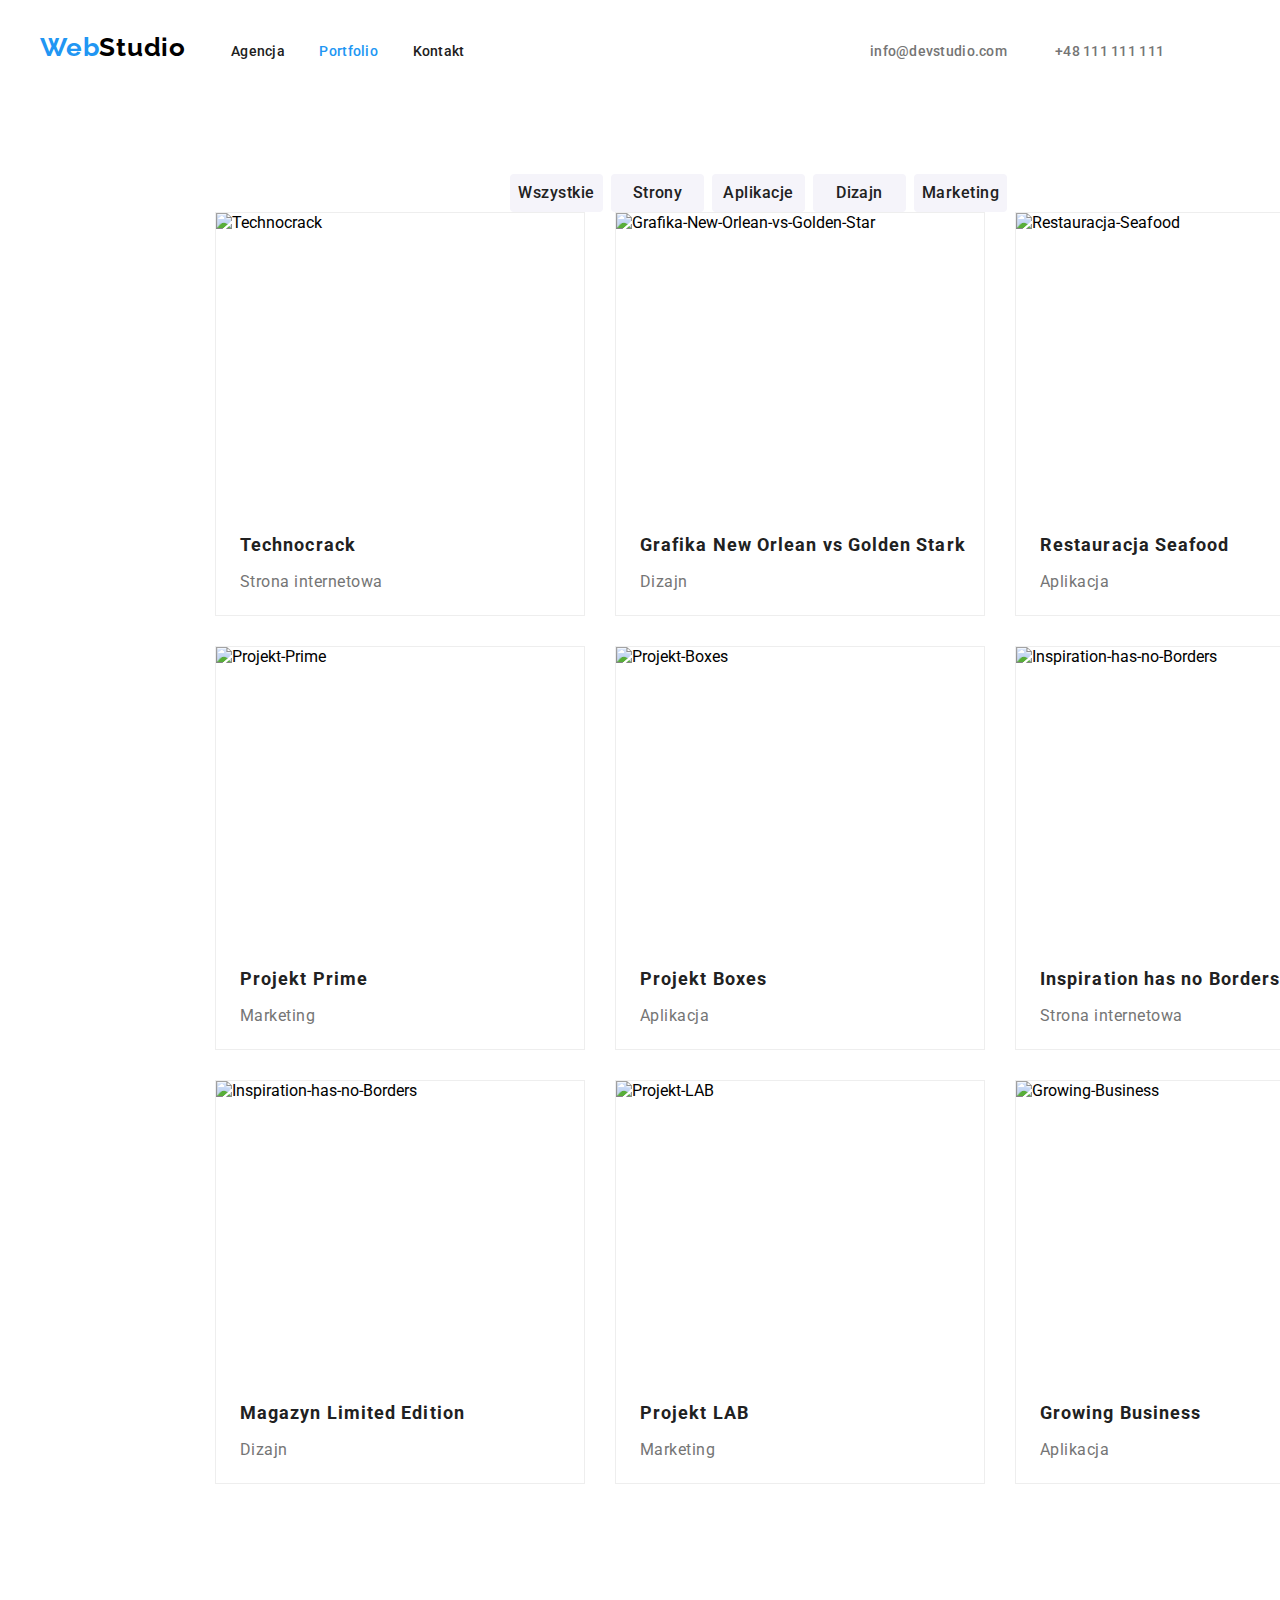
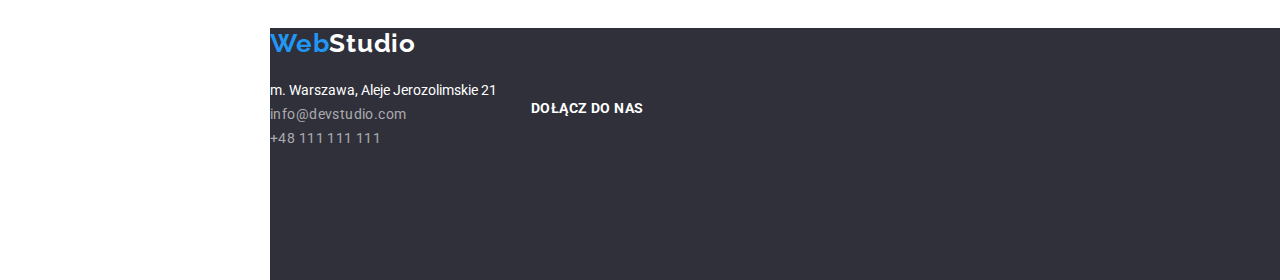
==== portfolio.html @ 5c6f217c "dots" ====
<!DOCTYPE html>
<html lang="pl">
  <head>
    <meta charset="UTF-8" />
    <meta http-equiv="X-UA-Compatible" content="IE=edge" />
    <meta name="viewport" content="width=device-width, initial-scale=1.0" />
    <link
      rel="stylesheet"
      href="https://cdn.jsdelivr.net/npm/modern-normalize/modern-normalize.css"
    />
    <link rel="stylesheet" href="style/styles.css" />
    <link rel="preconnect" href="https://fonts.googleapis.com" />
    <link rel="preconnect" href="https://fonts.gstatic.com" crossorigin />
    <link
      href="https://fonts.googleapis.com/css2?family=Raleway:wght@700&family=Roboto:wght@400;500;700;900&display=swap"
      rel="stylesheet"
    />
    <title>Homework-2</title>
  </head>

  <body>
    <!-- <headline> -->
    <header class="header">
      <div class="container">
        <div class="navigation-all">
          <nav class="navigation">
            <a class="navigation-link" href="#">
              <span class="web">Web</span><span class="studio">Studio</span></a
            >

            <ul class="navigation-list">
              <li><a class="navigation-list-item" href="index.html">Agencja</a></li>
              <li><a class="navigation-list-item-portfolio" href="portfolio.html">Portfolio</a></li>
              <li><a class="navigation-list-item" href="#">Kontakt</a></li>
            </ul>
          </nav>
          <a class="mail" href="mailto:info@devstudio.com">info@devstudio.com</a>
          <a class="phone" href="tel:+48111111111">+48 111 111 111 </a>
        </div>
      </div>
    </header>
    <!-- < end headline> -->

    <!-- center-->
    <main>
      <!-- Filtr-->
      <section class="filter">
        <div class="filter-list">
          <ul class="filter-list-items">
            <li><button class="button-portfolio" type="button">Wszystkie</button></li>
            <li><button class="button-portfolio" type="button">Strony</button></li>
            <li><button class="button-portfolio" type="button">Aplikacje</button></li>
            <li><button class="button-portfolio" type="button">Dizajn</button></li>
            <li><button class="button-portfolio" type="button">Marketing</button></li>
          </ul>
        </div>
      </section>

      <section class="filers-examples">
        <div class="filter-examples-all-1">
          <div class="filter-examples-images">
            <img src="images/Technocrack.jpg" alt="Technocrack" width="370" height="294" />
            <h4 class="filter-examples-images-item">Technocrack</h4>
            <p class="filter-examples-images-category">Strona internetowa</p>
          </div>
          <div class="filter-examples-images">
            <img
              src="images/Grafika-New-Orlean.jpg"
              alt="Grafika-New-Orlean-vs-Golden-Star"
              width="370"
              height="294"
            />
            <h4 class="filter-examples-images-item">Grafika New Orlean vs Golden Stark</h4>
            <p class="filter-examples-images-category">Dizajn</p>
          </div>
          <div class="filter-examples-images">
            <img src="images/Seafood.jpg" alt="Restauracja-Seafood" width="370" height="294" />
            <h4 class="filter-examples-images-item">Restauracja Seafood</h4>
            <p class="filter-examples-images-category">Aplikacja</p>
          </div>
        </div>

        <div class="filter-examples-all-2">
          <div class="filter-examples-images">
            <img src="images/Projekt-Prime.jpg" alt="Projekt-Prime" width="370" height="294" />
            <h4 class="filter-examples-images-item">Projekt Prime</h4>
            <p class="filter-examples-images-category">Marketing</p>
          </div>
          <div class="filter-examples-images">
            <img src="images/Projekt-Boxes.jpg" alt="Projekt-Boxes" width="370" height="294" />
            <h4 class="filter-examples-images-item">Projekt Boxes</h4>
            <p class="filter-examples-images-category">Aplikacja</p>
          </div>
          <div class="filter-examples-images">
            <img
              src="images/Inspiration-has-no-Borders.jpg"
              alt="Inspiration-has-no-Borders"
              width="370"
              height="294"
            />
            <h4 class="filter-examples-images-item">Inspiration has no Borders</h4>
            <p class="filter-examples-images-category">Strona internetowa</p>
          </div>
        </div>
        <div class="filter-examples-all-3">
          <div class="filter-examples-images">
            <img
              src="images/Magazyn-Limited-Edition.jpg"
              alt="Inspiration-has-no-Borders"
              width="370"
              height="294"
            />
            <h4 class="filter-examples-images-item">Magazyn Limited Edition</h4>
            <p class="filter-examples-images-category">Dizajn</p>
          </div>
          <div class="filter-examples-images">
            <img src="images/Projekt-LAB.jpg" alt="Projekt-LAB" width="370" height="294" />
            <h4 class="filter-examples-images-item">Projekt LAB</h4>
            <p class="filter-examples-images-category">Marketing</p>
          </div>
          <div class="filter-examples-images">
            <img
              src="images/Growing-Business.jpg"
              alt="Growing-Business"
              width="370"
              height="294"
            />
            <h4 class="filter-examples-images-item">Growing Business</h4>
            <p class="filter-examples-images-category">Aplikacja</p>
          </div>
        </div>
      </section>
    </main>

    <!-- end the center-->
    <footer>
      <div class="container">
        <address class="address adress-portfolio">
          <a class="address-logo" href="#"
            ><span class="web">Web</span><span class="studio footer">Studio</span></a
          >

          <br />
          <p class="adress-street">m. Warszawa, Aleje Jerozolimskie 21<br /></p>
          <a class="address-mail" href="mailto:info@devstudio.com">info@devstudio.com</a><br />
          <a class="address-phone" href="tel:+48111111111">+48 111 111 111 </a>
        </address>
      </div>
      <div class="join-to-us-portfolio">
        <h2 class="join-to-us-tittle-portfolio">DOŁĄCZ DO NAS</h2>
        <ul class="join-to-us-list-portfolio">
          <li class="join-to-us-list-item">
            <a class="join-to-us-list-link" href="#">
              <svg class="social-icon-footer">
                <use href="/images/icons.swg.svg#icon-IG"></use>
              </svg>
            </a>
          </li>
          <li class="join-to-us-list-item">
            <a class="join-to-us-list-link" href="#">
              <svg class="social-icon-footer">
                <use href="/images/icons.swg.svg#icon-twitter-1"></use>
              </svg>
            </a>
          </li>
          <li class="join-to-us-list-item">
            <a class="join-to-us-list-link" href="#">
              <svg class="social-icon-footer">
                <use href="/images/icons.swg.svg#icon-facebook-1"></use>
              </svg>
            </a>
          </li>
          <li class="join-to-us-list-item">
            <a class="join-to-us-list-link" href="#">
              <svg class="social-icon-footer">
                <use href="/images/icons.swg.svg#icon-linkedin-1"></use>
              </svg>
            </a>
          </li>
        </ul>
      </div>
    </footer>
  </body>
</html>
---- style/styles.css ----
:root {
  --main-font: 'Roboto', sans-serif;
  --socondary-font: 'Raleway', sans-serif;
  --main-color: #2196f3;
}

body {
  font-family: var(--main-font);
}
h1, h2, h3, h4, h5, h6, ul, ol, p
 {
  margin:0;
  padding: 0;
  }

img{
  display: block;
  }

  * {
  box-sizing: border-box;}



/* =============HEADLINE============ */

.container {
  width: 1200px;
  padding: 0 15px; 
  align-items: center;
  margin: 0 auto;
  /* background-color: #2f303a; */






}
.navigation-all{
  display: flex;
align-items: baseline; 
}
.navigation {
  display: flex;
  align-items: baseline;
  margin-left: -15px; 
  height: 80px;
  /* left: 110px; */
  top: 0px;
  background: #FFFFFF;
}

.navigation-link{
width: 145px;
height: 31px;
left:0px; 
top: 24px;
margin-right: 46px;
padding-top: 24px;
padding-bottom: 25px;
}


.navigation-list {
  list-style: none;
  display: flex;
  flex-wrap: beaside;
  align-items: center;
  }

.navigation-list-item,
 .navigation-list-item-portfolio {
margin-right: 34.5px ;
}
 
.phone{
margin-left: 50px;
width: 110px;
height: 16px;
left: 78.93%;
top: 32px;
}
.mail{
  width: 135px;
  margin-left: 371px;
  top: 32px;
  }
.mail::after{
  backgraound: url('/images/symbol-defs-mail.svg');
}



.navigation-link,
.address-logo,
.navigation-list-item-portfolio {
    text-decoration: none;
}

.navigation-list-item,
.navigation-list-item-portfolio {

  font-weight: 500;
  font-size: 14px;
  line-height: 1.142;
  letter-spacing: 0.02em;
  color: #212121;
  text-decoration: none;
  }
.navigation-list-item-portfolio{
  color:var(--main-color);
}
.navigation-list-item:hover,
.navigation-list-item:focus {
  color: var(--main-color);
}

.mail,
.phone {
  font-style: normal;
  font-weight: 500;
  font-size: 14px;
  line-height: 1.142;
  letter-spacing: 0.02em;
  color: #757575;
  text-decoration: none;
}
.mail:hover,
.mail:focus {
  color: var(--main-color);
}
.phone:hover,
.phone:focus {
  color: var(--main-color);
}
/* =============END-THE-HEADLINE============ */

/* =============hero-efektywne-rozwiązania-dla-waszego-biznesu============ */

.hero {
 
  height: 600px;
  top: 80px;
  left: 0px;
  border: 1px solid #000000;
  background: #2f303a;  
   background-image: linear-gradient( 
  rgba(47, 48, 58, 0.4),
  rgba(47, 48, 58, 0.4)), 
  url("../images/people-bg-PNG.png");
  background-repeat: no-repeat;
  background-size: cover;
  box-shadow: 0px 4px 4px rgba(0, 0, 0, 0.25);
 }
 .hero-items{
  display: flex;
  flex-direction: column;
  align-items: center;

 }

.main-tittle {
width: 696px;
height: 120px;
position: absolute;
top:280px;
 font-family:var(--main-font)
  font-weight: 900;
  font-size: 44px;
  line-height: 1.363;
  text-align: center;
  letter-spacing: 0.06em;
  color: #ffffff;
}

.button {
  position: absolute;
  top:430px;
  width: 200px;
  height: 50px;
  border:none;

  font-family: var(--main-font);
  font-weight: bold;
  font-size: 16px;
  line-height: 1.875;
  align-items: center;
  text-align: center;
  letter-spacing: 0.06em;
  color: #ffffff;
  background: var(--main-color);
  cursor: pointer;
  box-shadow: 0px 4px 4px rgba(0, 0, 0, 0.15);
  border-radius: 4px;
}
/* =============hero-efektywne-rozwiązania-dla-waszego-biznesu============ */


/* <!-- lorem-ipsum--> */

.lorem-impusem-icons-list{
  display: flex;
  align-items: center;
  justify-content: space-between;
  list-style: none;
  width: 1170px;
  padding: 0 15px;
  height: 270px;
  margin: 0 auto;
  margin-top: 16px;
  margin-bottom: 18px;
}

.lorem-impusem-icon{
  width: 70px;
  height: 70px;
}

.lorem-impusem-icons-link{
display: flex; 
position: absolute;
  width: 270px;
height: 120px;
  background-color: #F5F4FA;
  border-width::4px;   
  justify-content: center;
  align-items: center;
  margin-top:774px;
}

.lorem-impusem-icons-item:not(:last-child){
  margin-right: 30px;
}




.lorem-ipsum {
  position: absolute;
  
  height: 101px;
  /* left: 161.25px; */
  top: 774px;
  font-family: var(--main-font);
  color: #212121;
  filter: drop-shadow(0px 4px 4px rgba(0, 0, 0, 0.25));
  margin: 0 auto;
  

}


.lorem-ipsum-item {
font-style: normal;
font-weight: bold;
font-size: 14px;
line-height: 1.143;
letter-spacing: 0.03em;
text-transform: uppercase;
/* align-items: center;
justify-content: center; */
margin: 0 auto; 
justify-content: center;


}

.lorem-ipsum-item-p{
font-style: normal;
font-weight: normal;
font-size: 14px;
line-height: 1.714;
letter-spacing: 0.03em;
color: #757575;
text-transform: none;
margin-top: 10px;
}
 .container-lorem-ipsum{
   display: flex;
  width: 1200px;
  padding: 0 15px; 
  align-items: center;
  margin: 0 auto;
  justify-content: center;
  
   
   
   

 }
.lorem-ipsum-item{
  flex-basis: 270px;
  
  

}
.lorem-ipsum-item:not(:last-child){
  margin-right: 30px;
}

/* <!-- lorem-ipsum--> */




/* <!-- What-we-do--> */

.what-we-do{
position: absolute;
/* width: 1170px; */
height: 386px;
/* left: 215px; */
top: 969px;
margin:0 auto;
}

.what-we-do-tittle{
margin:0 auto;
margin-bottom: 50px;
font-family: var(--main-font);
font-style: normal;
font-weight: bold;
font-size: 36px;
line-height: 1.1667;
text-align: center;
letter-spacing: 0.03em;
color: #212121

}

.container-what-we-do {
 display: flex;
 justify-content: center;
 align-items: center;


}

.what-we-do_item:not(:last-child){
margin-right:30px;
}
/* <!-- end-What-we-do--> */

/* <!-- our-team --> */
.team {
position: absolute;
/* width: 1600px; */
height: 648px;
/* left: 0px; */
top: 1449px;
background: #F5F4FA;
margin: 0 auto;
text-decoration: none;
font-style: none;


}

.team-tittle{
font-family: var(--main-font);
font-style: normal;
font-weight: bold;
font-size: 36px;
line-height: 1.667;
text-align: center;
letter-spacing: 0.03em;
color: #212121;
margin-top:94px;
margin-bottom:50px;
}

.team-member-all{
  display: flex;
  align-items: center;
  justify-content: center;
  /* text-decoration: none;
  font-style: none; */
  
}
.team-member{

background: #FFFFFF;
box-shadow: 0px 1px 3px rgba(0, 0, 0, 0.12), 0px 1px 1px rgba(0, 0, 0, 0.14), 0px 2px 1px rgba(0, 0, 0, 0.2);
border-radius: 0px 0px 4px 4px;


}
.team-member:not(:last-child){
  margin-right:30px;
}

.team-member-name {
font-family: var(--main-font);
font-style: normal;
font-weight: 500;
font-size: 16px;
line-height: 1.187;
/* identical to box height */
text-align: center;
letter-spacing: 0.03em;
text-align: center;
color: #212121;
margin-top: 30px;
margin-bottom: 10px;
}
.team-member-name-career{
  /* position: realtive;
width: 147px;
height: 19px;
left: 577px;
top: 1954px; */

font-family: var(--main-font);
font-style: normal;
font-weight: normal;
font-size: 16px;
line-height: 1.187;
text-align: center;
letter-spacing: 0.03em;
color: #757575;
margin-top:10px;
margin-bottom:30px;

}

.social-icon{
  width: 20px;
  height: 20px;
  fill:#AFB1B8;
  
}
.team-member-social-list-link{
  display: flex; 
  width: 44px;
  height: 44px;
  background-color: #FFFFFF;
  border-radius: 50%;   
  justify-content: center;
  align-items: center;
  
  
 }
.team-member-social-list{
  display: flex;
  align-items: center;
  justify-content: space-between;
  list-style: none;
  width: 206px;
  height: 56px;
  margin: 0 auto;
  margin-top: 16px;
  margin-bottom: 18px;
  
  
   
}
.social-icon:hover,
.social-icon:focus{
  fill: #FFFFFF;
}
.team-member-social-list-link:hover,
.team-member-social-list-link:focus{
background-color: var(--main-color)
}
 
/* .team-member-social-list-item,
{
  text-decoration: none;
  font-style: none; */
}

/* <!-- end-the-our-team --> */



/*<!-- our-clients --> */

.our-clients-tittle{
display: block;
} 


.our-clients-icon{
width: 106px;
height: 60px;
fill:#AFB1B8;  


}

.our-clients-list{
  display: flex;
  list-style: none;
  align-items: center;
  justify-content: space-between;
  margin: 0 auto;
  padding-top:50px;
  } 
.container-our-clients{
  position: absolute;
height: 184px;
top: 2401px;
margin:o auto; 
font-family: var(--main-font);
font-style: normal;
font-weight: bold;
font-size: 36px;
line-height: 1.167;
text-align: center;
letter-spacing: 0.03em;
color: #212121;
margin: 0 auto;
}
.our-clients-icon:not(:last-child){
  margin-right: 30px;

} 
.our-clients-link{
  display: flex;  
  width: 170px;
  height: 92px;
  background-color: #FFFFFF;
  border-width: 1px;  
  border-color: #AFB1B8; 
  border-style: solid;
   justify-content: center;
  align-items: center;
  border-radius: 4px;
} 
.our-clients-link:not(:last-child){
margin-rigt:30px;
}

.our-clients-icon:hover,
.our-clients-icon:focus{
  fill: var(--main-color);
}

.our-clients-link:hover,
.our-clients-link:focus{
border-color: var(--main-color);
}


/* <!-- and-our-clients --> */

/* =============/MAIN INDEX.HTML============ */

/* =============FOOTER INDEX.HTML============ */
.container-adress{
  position: absolute;
height: 252px;
background: #2F303A;
margin:0 auto;

}


.address {
position: absolute;
width: 1600px;
height: 252px;
top: 2679px;
background: #2F303A;
margin:0 auto;
margin-left: 215px;
}

.adress-portfolio{
top: 1628px;
}


.web,
.studio {
  Weight:700;
  text-decoration: none;
  font-family: var(--socondary-font);
  font-weight: bold;
  font-size: 26px;
  line-height: 1.192;
  /* identical to box height */
  letter-spacing: 0.03em;
  color: #2196f3;
  font-style: normal;
}
.address-logo{
/* margin-top:60px; */
 
position: relative;
width: 145px;
height: 31px;
left: 0px;
font-style: none;
text-decoration: none;
font:none;

}
.studio {
  color: #000000;
}
.footer {
  text-decoration: none;
  font-family: var(--socondary-font);
  font-weight: bold;
  font-size: 26px;
  line-height: 1.192;
  /* identical to box height */
  letter-spacing: 0.03em;
      color: #FFFFFF;
  

}  
.adress-street{
color: #FFFFFF; 
font-size: 14px;
line-height: 1.714;
/* or 171% */
letter-spacing: 0.03em
font-style: normal;
font-weight: normal;
font-family: var(--main-font);
margin-left:0px;
margin-top:20px;
font-style: normal;

}

.address-mail,
.address-phone {
  font-family: var(--main-font);
font-style: normal;
font-weight: normal;
font-size: 14px;
line-height: 1.714;
letter-spacing: 0.03em;
color: rgba(255, 255, 255, 0.6);
text-decoration: none;
padding-top:9px;
margin-left:0px;
}


.social-icon-footer{
  width: 20px;
  height: 20px;
  fill:#FFFFFF;
}

.social-icon-header-mail{
  width: 16px;
  height: 12px;
  fill:#757575;
  
}

.social-icon-header-smartphone{
  width: 10px;
  height: 16px;
  fill:#757575;
}

.join-to-us-tittle,
.join-to-us-tittle-portfolio{
position: absolute;
width: 113px;
height: 16px;
left: 531px;
top: 2751px;

font-family: var(--main-font);
font-style: normal;
font-weight: bold;
font-size: 14px;
line-height: 1.142;
letter-spacing: 0.03em;
text-transform: uppercase;

color: #FFFFFF;


}
.join-to-us-tittle-portfolio{
  top:1700px;
  

}





.join-to-us-list
.join-to-us-list-portfolio{
  display: flex;
  list-style: none;
  position: absolute;
width: 206px;
height: 44px;
left: 531px;
justify-content:space-between;
align-items: center;

}


.join-to-us-list-link
.join-to-us-list-link-portfolio{
  display: flex; 
  width: 44px;
  height: 44px;
  background-color: rgba(255, 255, 255, 0.1);
  border-radius: 50%;   
  justify-content: center;
  align-items: center;
}

.join-to-us-list-link:hover,
.join-to-us-list-link:focus{
background-color: var(--main-color)
}

.join-to-us-list-link-portfolio:hover,
.join-to-us-list-link-portfolio:focus{
background-color: var(--main-color)
}


/* =============FOOTER PORTFOLIO.HTML============ */




/* =============FILTER============ */
.filter-list-items{
  display: flex;
  list-style:none; 
  text-decoration: none;
  position: absolute;
width: 572px;
height: 54px;
left: 510px;
top: 174px;
  }
 
.button-portfolio {
  
  font-family: var(--main-font)
  font-style: normal;
  font-weight: 500;
  font-size: 16px;
  line-height: 1.625;
    text-align: center;
  letter-spacing: 0.03em;
  color: #212121;  
  border:none;


  width: 93px;
  height: 38px;
  left: 639px;
  top: 174px;

  

  background-color: #f5f4fa;
  border-color:#f5f4fa;
  border-radius: 4px;
  margin-right:8px;
}
 
.button-portfolio:hover,
.button-portfolio:focus {
  color: #FFFFFF;
  background-color: var(--main-color); 
}

.filers-examples{
position: absolute;
width: 1170px;
height: 1360px;
left: 215px;
top: 174px;
}
/* =============END-FILTER============ */


/* =============FILTER-PHOTOS============ */

.filter{
  
}

.filers-examples {
position: absolute;
width: 1170px;
height: 1360px;
left: 215px;
top: 212px;

}

 .filter-examples-all-1{ 
   display: flex;
   flex-wrap: flex;
   justify-content: space-between;
   margin-bottom: 30px;
     }
     .filter-examples-all-2{ 
   display: flex;
   flex-wrap: flex;
   justify-content: space-between;
   margin-bottom: 30px;
     }
.filter-examples-all-3{ 
   display: flex;
   flex-wrap: flex;
   justify-content: space-between;
   margin-bottom: 30px;
   
     }

.filter-examples-images{
width: 370px;
height: 404px;
background: #FFFFFF;
border: 1px solid #EEEEEE;
box-sizing: border-box;
margin:auto;
}

.filter-examples-images {
margin-right: 30px ;
} 

.filter-examples-images-item{
font-family: var(--main-font);
font-style: normal;
font-weight: bold;
font-size: 18px;
line-height: 36px;
/* identical to box height, or 200% */
letter-spacing: 0.06em;
color: #212121;
margin-top: 20px;
margin-bottom: 4px;
margin-left: 24px;;

}
.filter-examples-images-category{
font-family: var(--main-font);
font-style: normal;
font-weight: normal;
font-size: 16px;
line-height: 30px;
/* identical to box height, or 187% */
letter-spacing: 0.03em;
color: #757575;
margin-left: 24px;;
}





  
  

   


/* .filers-examples > p {
  font-weight: normal;
  font-size: 16px;
  line-height: 1.875;
  /* identical to box height, or 187% */
  letter-spacing: 0.03em;
  color: #757575; */
}
/* =============END-FILTER-PHOTOS============ */
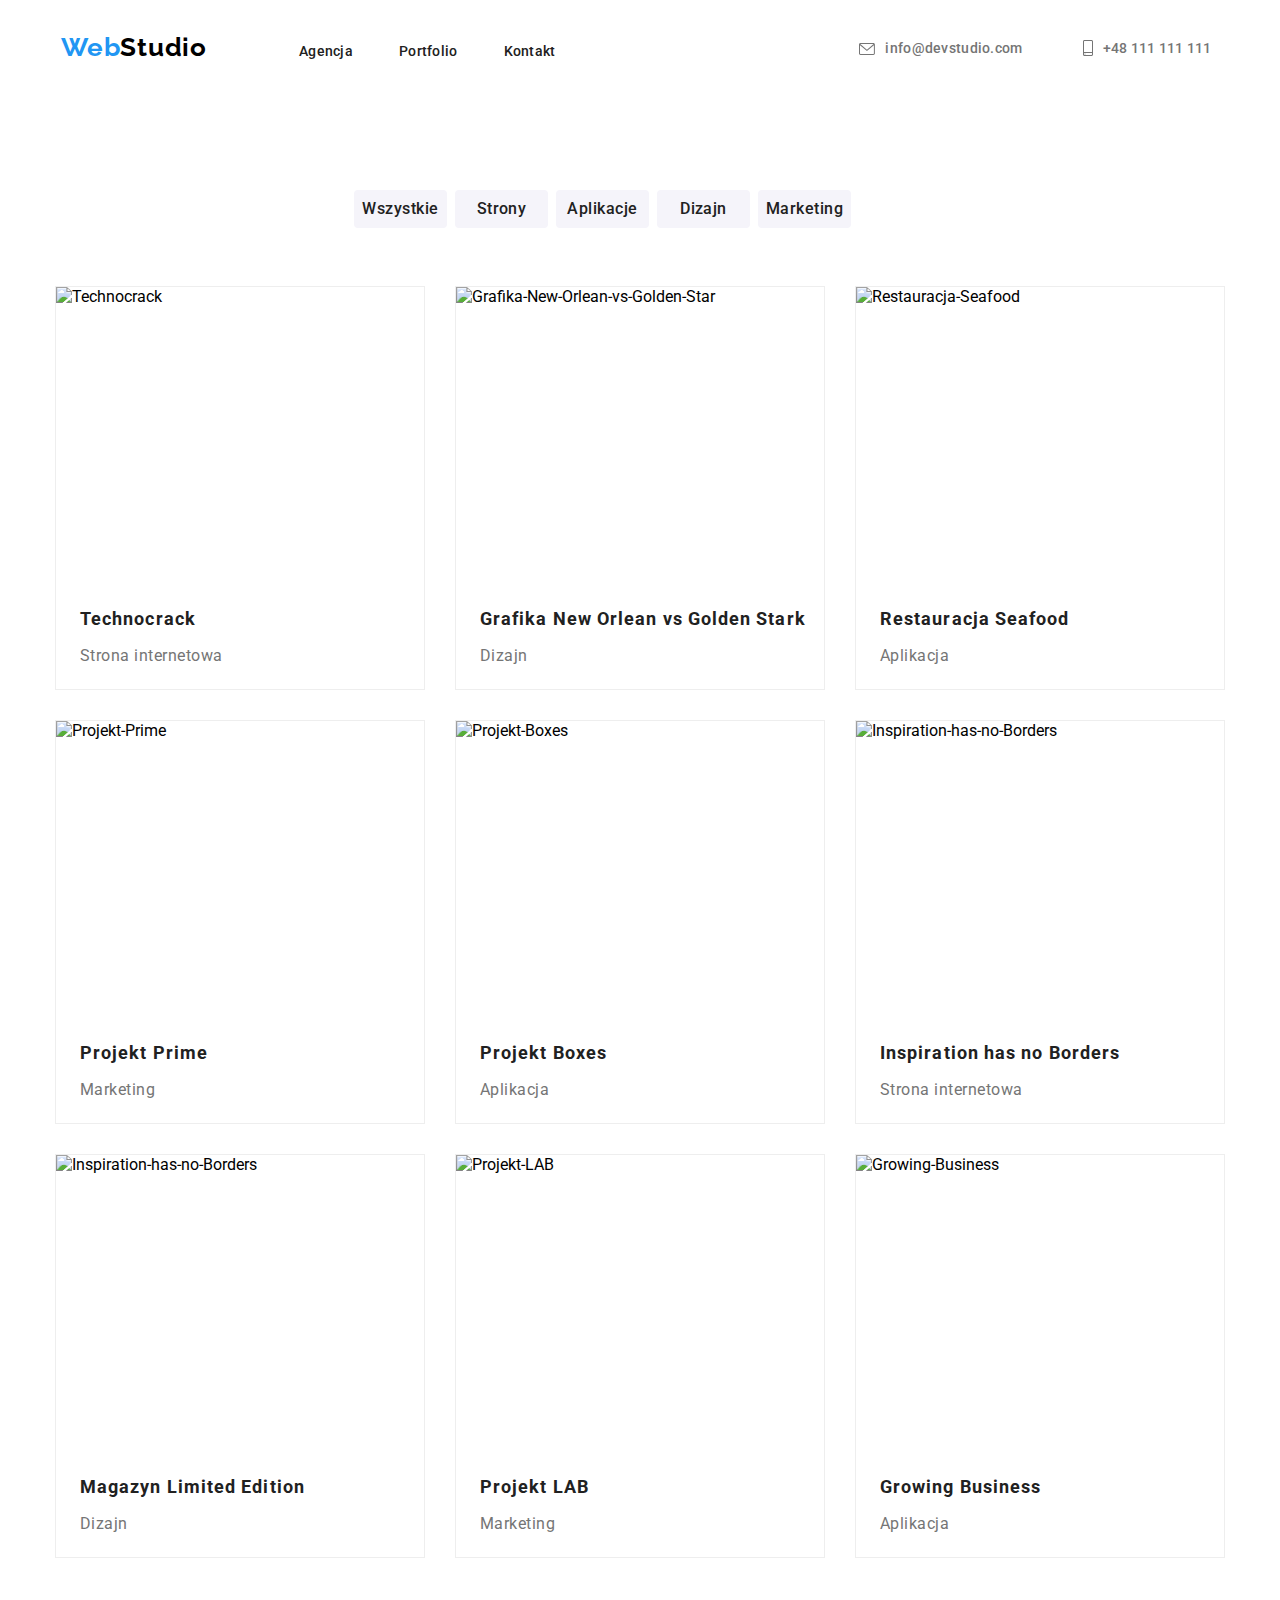
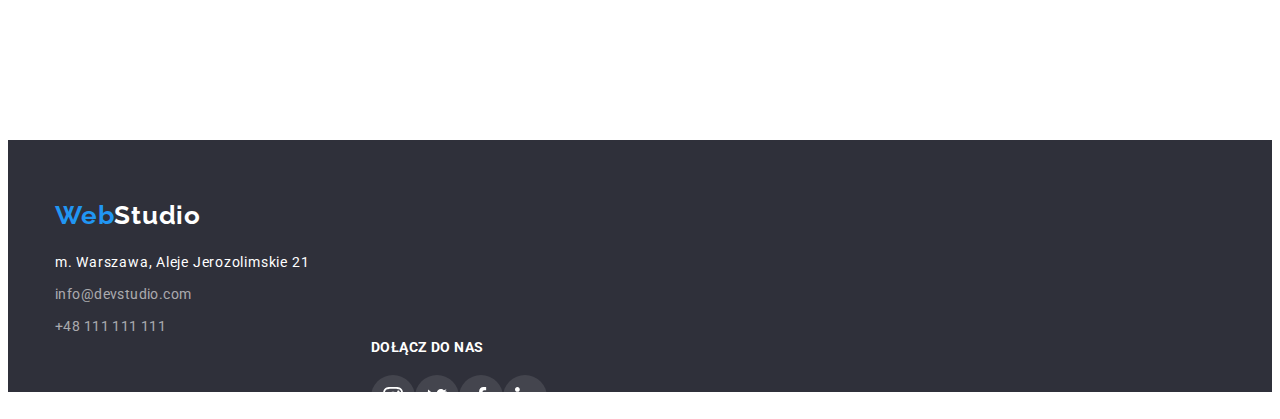
==== commit b44b3a35: "dimensions-changed" ====
--- a/portfolio.html
+++ b/portfolio.html
@@ -20,7 +20,7 @@
 
   <body>
     <!-- <headline> -->
-    <header class="header">
+     <header class="header">
       <div class="container">
         <div class="navigation-all">
           <nav class="navigation">
@@ -30,12 +30,22 @@
 
             <ul class="navigation-list">
               <li><a class="navigation-list-item" href="index.html">Agencja</a></li>
-              <li><a class="navigation-list-item-portfolio" href="portfolio.html">Portfolio</a></li>
+              <li><a class="navigation-list-item" href="#">Portfolio</a></li>
               <li><a class="navigation-list-item" href="#">Kontakt</a></li>
             </ul>
           </nav>
-          <a class="mail" href="mailto:info@devstudio.com">info@devstudio.com</a>
-          <a class="phone" href="tel:+48111111111">+48 111 111 111 </a>
+
+          <div class="social-icon-header">
+            <a class="social-icon-header-link" href="#">
+              <svg class="social-icon-header-mail" width="16px" height="12px">
+                <use href="./images/icons.swg.svg#icon-mail"></use></svg></a>
+            <a class="mail" href="mailto:info@devstudio.com">info@devstudio.com</a>
+
+            <a class="social-icon-header-link" href="#">
+              <svg class="social-icon-header-smartphone" width="10px" height="16px">
+                <use href="./images/icons.swg.svg#icon-smartphone"></use></svg></a>
+            <a class="phone" href="tel:+48111111111">+48 111 111 111 </a>
+         </div> 
         </div>
       </div>
     </header>
@@ -132,53 +142,60 @@
       </section>
     </main>
 
-    <!-- end the center-->
-    <footer>
-      <div class="container">
-        <address class="address adress-portfolio">
+
+
+<footer>
+      <section class="footer">
+          <div class="container footer-address>
+          <address class="footer-address">       
+          <div class="footer-address">
           <a class="address-logo" href="#"
-            ><span class="web">Web</span><span class="studio footer">Studio</span></a
-          >
+            ><span class="web">Web</span><span class="studio footer">Studio</span></a>
 
           <br />
           <p class="adress-street">m. Warszawa, Aleje Jerozolimskie 21<br /></p>
           <a class="address-mail" href="mailto:info@devstudio.com">info@devstudio.com</a><br />
           <a class="address-phone" href="tel:+48111111111">+48 111 111 111 </a>
-        </address>
-      </div>
+          </div>
+        </address>   
+
       <div class="join-to-us-portfolio">
-        <h2 class="join-to-us-tittle-portfolio">DOŁĄCZ DO NAS</h2>
-        <ul class="join-to-us-list-portfolio">
-          <li class="join-to-us-list-item">
-            <a class="join-to-us-list-link" href="#">
-              <svg class="social-icon-footer">
-                <use href="/images/icons.swg.svg#icon-IG"></use>
-              </svg>
-            </a>
-          </li>
-          <li class="join-to-us-list-item">
-            <a class="join-to-us-list-link" href="#">
-              <svg class="social-icon-footer">
-                <use href="/images/icons.swg.svg#icon-twitter-1"></use>
-              </svg>
-            </a>
-          </li>
-          <li class="join-to-us-list-item">
-            <a class="join-to-us-list-link" href="#">
-              <svg class="social-icon-footer">
-                <use href="/images/icons.swg.svg#icon-facebook-1"></use>
-              </svg>
-            </a>
-          </li>
-          <li class="join-to-us-list-item">
-            <a class="join-to-us-list-link" href="#">
-              <svg class="social-icon-footer">
-                <use href="/images/icons.swg.svg#icon-linkedin-1"></use>
+        <h2 class="join-to-us-tittle-portfolio-h2">DOŁĄCZ DO NAS</h2>
+        <ul class="join-to-us-list-portfolio-ul">
+          <li class="join-to-us-list-item">
+            <a class="join-to-us-list-link" href="#">
+              <svg class="social-icon-footer">
+                <use href="./images/icons.swg.svg#icon-IG"></use>
+              </svg>
+            </a>
+          </li>
+          <li class="join-to-us-list-item">
+            <a class="join-to-us-list-link" href="#">
+              <svg class="social-icon-footer">
+                <use href="./images/icons.swg.svg#icon-twitter-1"></use>
+              </svg>
+            </a>
+          </li>
+          <li class="join-to-us-list-item">
+            <a class="join-to-us-list-link" href="#">
+              <svg class="social-icon-footer">
+                <use href="./images/icons.swg.svg#icon-facebook-1"></use>
+              </svg>
+            </a>
+          </li>
+          <li class="join-to-us-list-item">
+            <a class="join-to-us-list-link" href="#">
+              <svg class="social-icon-footer">
+                <use href="./images/icons.swg.svg#icon-linkedin-1"></use>
               </svg>
             </a>
           </li>
         </ul>
       </div>
+      </div>
+      </section>
     </footer>
+
+    
   </body>
 </html>
--- a/style/styles.css
+++ b/style/styles.css
@@ -29,7 +29,7 @@
   padding: 0 15px; 
   align-items: center;
   margin: 0 auto;
-  /* background-color: #2f303a; */
+
 
 
 
@@ -38,25 +38,24 @@
 
 }
 .navigation-all{
-  display: flex;
+display: flex;
 align-items: baseline; 
+width: 1158px;
+align-items: center;
+margin: 0 auto;
 }
 .navigation {
   display: flex;
   align-items: baseline;
-  margin-left: -15px; 
+  background: #FFFFFF;
   height: 80px;
-  /* left: 110px; */
-  top: 0px;
-  background: #FFFFFF;
 }
 
 .navigation-link{
 width: 145px;
 height: 31px;
 left:0px; 
-top: 24px;
-margin-right: 46px;
+margin-right: 93px;
 padding-top: 24px;
 padding-bottom: 25px;
 }
@@ -65,31 +64,44 @@
 .navigation-list {
   list-style: none;
   display: flex;
-  flex-wrap: beaside;
-  align-items: center;
+  align-items: center;
+  padding-top: 24px;
+padding-bottom: 25px;
+height: 16px;
   }
 
 .navigation-list-item,
  .navigation-list-item-portfolio {
-margin-right: 34.5px ;
-}
- 
+margin-right: 46px ;
+}
+
+.social-icon-header{
+  display: flex;
+  justify-content: flex-end;
+  margin-left: 258px;
+  height: 16px;
+}
+
+
+
 .phone{
-margin-left: 50px;
+
 width: 110px;
 height: 16px;
 left: 78.93%;
 top: 32px;
 }
 .mail{
-  width: 135px;
-  margin-left: 371px;
-  top: 32px;
+margin-right: 30px;
+  height: 16px;
+ top:32px
   }
-.mail::after{
-  backgraound: url('/images/symbol-defs-mail.svg');
-}
-
+
+.header-mail-phone{
+  display: flex;
+  align-items: baseline;
+  justify-content: flex-start;
+}
 
 
 .navigation-link,
@@ -133,6 +145,29 @@
 .phone:hover,
 .phone:focus {
   color: var(--main-color);
+}
+.social-icon-header-mail{
+cursor: pointer;
+}
+  .social-icon-header-mail:hover,
+  .social-icon-header-mail:focus{
+   color: var(--main-color); 
+  }
+
+  .social-icon-header-link:hover,
+  .social-icon-header-link:focus{
+   color: var(--main-color); 
+  }
+  
+  
+  .social-icon-header-mail{
+    margin-right: 10px;
+    
+  }
+.social-icon-header-smartphone{
+  margin-right: 10px;
+  margin-left: 30px;
+  right: 0px;
 }
 /* =============END-THE-HEADLINE============ */
 
@@ -199,17 +234,24 @@
 
 /* <!-- lorem-ipsum--> */
 
+.lorem-impusem-icons-all{
+  align-items: center;
+  margin: 0 auto;
+
+}
+
+
+
 .lorem-impusem-icons-list{
-  display: flex;
-  align-items: center;
+  display: flex;  
   justify-content: space-between;
   list-style: none;
-  width: 1170px;
   padding: 0 15px;
-  height: 270px;
+  align-items: center;
   margin: 0 auto;
-  margin-top: 16px;
-  margin-bottom: 18px;
+  margin-top: 94px; 
+  margin-bottom: 30px;
+
 }
 
 .lorem-impusem-icon{
@@ -219,14 +261,14 @@
 
 .lorem-impusem-icons-link{
 display: flex; 
-position: absolute;
   width: 270px;
 height: 120px;
   background-color: #F5F4FA;
   border-width::4px;   
   justify-content: center;
   align-items: center;
-  margin-top:774px;
+  
+  
 }
 
 .lorem-impusem-icons-item:not(:last-child){
@@ -237,15 +279,14 @@
 
 
 .lorem-ipsum {
-  position: absolute;
-  
+  position:  
   height: 101px;
-  /* left: 161.25px; */
   top: 774px;
   font-family: var(--main-font);
   color: #212121;
   filter: drop-shadow(0px 4px 4px rgba(0, 0, 0, 0.25));
   margin: 0 auto;
+  margin-top:30px;
   
 
 }
@@ -277,12 +318,13 @@
 margin-top: 10px;
 }
  .container-lorem-ipsum{
-   display: flex;
+  display: flex;
   width: 1200px;
   padding: 0 15px; 
   align-items: center;
   margin: 0 auto;
   justify-content: center;
+  margin-bottom:94px;
   
    
    
@@ -307,14 +349,11 @@
 /* <!-- What-we-do--> */
 
 .what-we-do{
-position: absolute;
-/* width: 1170px; */
 height: 386px;
-/* left: 215px; */
-top: 969px;
 margin:0 auto;
-}
-
+margin-top: 94px;
+
+}
 .what-we-do-tittle{
 margin:0 auto;
 margin-bottom: 50px;
@@ -344,20 +383,21 @@
 
 /* <!-- our-team --> */
 .team {
-position: absolute;
-/* width: 1600px; */
-height: 648px;
+height: 708px;
 /* left: 0px; */
-top: 1449px;
+
 background: #F5F4FA;
 margin: 0 auto;
 text-decoration: none;
 font-style: none;
+margin-top:94px;
+margin-bottom:94px;
 
 
 }
 
 .team-tittle{
+
 font-family: var(--main-font);
 font-style: normal;
 font-weight: bold;
@@ -366,8 +406,9 @@
 text-align: center;
 letter-spacing: 0.03em;
 color: #212121;
-margin-top:94px;
-margin-bottom:50px;
+padding-bottom:50px;
+padding-top: 94px;
+
 }
 
 .team-member-all{
@@ -383,6 +424,7 @@
 background: #FFFFFF;
 box-shadow: 0px 1px 3px rgba(0, 0, 0, 0.12), 0px 1px 1px rgba(0, 0, 0, 0.14), 0px 2px 1px rgba(0, 0, 0, 0.2);
 border-radius: 0px 0px 4px 4px;
+margin-bottom: 94px;
 
 
 }
@@ -478,17 +520,14 @@
 
 .our-clients-tittle{
 display: block;
-} 
+margin: 0 auto;} 
 
 
 .our-clients-icon{
 width: 106px;
 height: 60px;
 fill:#AFB1B8;  
-
-
-}
-
+}
 .our-clients-list{
   display: flex;
   list-style: none;
@@ -496,21 +535,20 @@
   justify-content: space-between;
   margin: 0 auto;
   padding-top:50px;
+  padding-bottom: 94px;;
   } 
 .container-our-clients{
-  position: absolute;
 height: 184px;
-top: 2401px;
 margin:o auto; 
+align-items: center;
 font-family: var(--main-font);
 font-style: normal;
 font-weight: bold;
 font-size: 36px;
-line-height: 1.167;
+line-height: 1.1667;
 text-align: center;
 letter-spacing: 0.03em;
-color: #212121;
-margin: 0 auto;
+
 }
 .our-clients-icon:not(:last-child){
   margin-right: 30px;
@@ -542,35 +580,46 @@
 border-color: var(--main-color);
 }
 
-
+.our-clients-icon-company{
+margin: 0 auto;
+align-items: center;
+background-position: center;
+}
 /* <!-- and-our-clients --> */
 
 /* =============/MAIN INDEX.HTML============ */
 
 /* =============FOOTER INDEX.HTML============ */
-.container-adress{
-  position: absolute;
+
+
+.footer {
 height: 252px;
 background: #2F303A;
 margin:0 auto;
-
-}
-
-
-.address {
-position: absolute;
-width: 1600px;
+margin-top:94px;
+}
+
+.adress-portfolio{
 height: 252px;
-top: 2679px;
 background: #2F303A;
 margin:0 auto;
 margin-left: 215px;
-}
-
-.adress-portfolio{
-top: 1628px;
-}
-
+margin-top:94px;
+}
+ 
+
+.container-footer{
+  width: 1200px;
+  height: 252px;
+  align-items: center;
+  margin: 0 auto;
+  position: absolute;
+  left: 0px;
+  
+.footer-address-portfolio {
+  margin-top:60px;
+}
+}
 
 .web,
 .studio {
@@ -586,15 +635,14 @@
   font-style: normal;
 }
 .address-logo{
-/* margin-top:60px; */
- 
-position: relative;
+position: absolute;
 width: 145px;
 height: 31px;
-left: 0px;
+/* left: 0px; */
 font-style: none;
 text-decoration: none;
 font:none;
+
 
 }
 .studio {
@@ -608,16 +656,33 @@
   line-height: 1.192;
   /* identical to box height */
   letter-spacing: 0.03em;
-      color: #FFFFFF;
-  
-
-}  
+  color: #FFFFFF;
+}
+.footer-address{
+padding-top:60px;
+}
+
+
+
+.join-to-us{
+  display: flex;
+   flex-direction: column;
+   width: 206px;
+  
+}
+.join-to-us-list-item{
+  list-style: none;
+  display: flex;
+ 
+  
+}
+
 .adress-street{
 color: #FFFFFF; 
 font-size: 14px;
 line-height: 1.714;
 /* or 171% */
-letter-spacing: 0.03em
+letter-spacing: 0.003em
 font-style: normal;
 font-weight: normal;
 font-family: var(--main-font);
@@ -663,11 +728,11 @@
 
 .join-to-us-tittle,
 .join-to-us-tittle-portfolio{
-position: absolute;
+
 width: 113px;
 height: 16px;
-left: 531px;
-top: 2751px;
+
+
 
 font-family: var(--main-font);
 font-style: normal;
@@ -679,31 +744,70 @@
 
 color: #FFFFFF;
 
-
-}
-.join-to-us-tittle-portfolio{
-  top:1700px;
-  
-
-}
-
-
-
-
-
-.join-to-us-list
-.join-to-us-list-portfolio{
-  display: flex;
-  list-style: none;
-  position: absolute;
+position: absolute;
+top: 2751px;
+margin-left: 316px;
+
+}
+.join-to-us-tittle-portfolio-h2{
+  margin-bottom: 20px;
+}
+.join-to-us-tittle-portfolio-h2,
+.join-to-us-list-portfolio-ul{
+font-family: var(--main-font);
+font-style: normal;
+font-weight: bold;
+font-size: 14px;
+line-height: 1.142;
+letter-spacing: 0.03em;
+text-transform: uppercase;
+
+color: #FFFFFF;
+
+
+width: 113px;
+height: 16px;
+
+margin-left: 316px;
+}
+.join-to-us-list-portfolio-ul{
+  display: flex;
+  
+}
+.join-to-us-list{
+    list-style: none;
+  
 width: 206px;
 height: 44px;
 left: 531px;
 justify-content:space-between;
 align-items: center;
-
-}
-
+}
+.join-to-us-list-portfolio{
+   list-style: none;
+ position: absolute;
+width: 206px;
+height: 44px;
+margin-left: 316px;
+/* top: 2787px;  */
+justify-content:space-between;
+align-items: center;
+top: 2787px;
+}
+
+.join-to-us-list-portfolio{
+  display: flex;
+  
+}
+.join-to-us-list-link{
+  display: flex;
+   width: 44px;
+  height: 44px;
+    border-radius: 50%;   
+  justify-content: center;
+  align-items: center;
+  background-color: rgba(255, 255, 255, 0.1);
+}
 
 .join-to-us-list-link
 .join-to-us-list-link-portfolio{
@@ -711,9 +815,9 @@
   width: 44px;
   height: 44px;
   background-color: rgba(255, 255, 255, 0.1);
-  border-radius: 50%;   
   justify-content: center;
   align-items: center;
+  border-radius: 50%; 
 }
 
 .join-to-us-list-link:hover,
@@ -733,15 +837,24 @@
 
 
 /* =============FILTER============ */
+
+.filter{
+  margin: 0 auto;
+  align-items: center;
+}
+.filers-examples{}
 .filter-list-items{
   display: flex;
   list-style:none; 
   text-decoration: none;
-  position: absolute;
 width: 572px;
 height: 54px;
-left: 510px;
-top: 174px;
+/* left: 510px; */
+/* top: 174px; */
+margin: 0 auto;
+align-items: center;
+margin-top:94px;
+
   }
  
 .button-portfolio {
@@ -777,11 +890,12 @@
 }
 
 .filers-examples{
-position: absolute;
+
 width: 1170px;
 height: 1360px;
-left: 215px;
-top: 174px;
+margin:0 auto;
+align-items: center;
+
 }
 /* =============END-FILTER============ */
 
@@ -793,19 +907,19 @@
 }
 
 .filers-examples {
-position: absolute;
 width: 1170px;
 height: 1360px;
-left: 215px;
-top: 212px;
 
 }
 
  .filter-examples-all-1{ 
    display: flex;
    flex-wrap: flex;
+   margin: 0 auto;
+   align-items: center;
    justify-content: space-between;
    margin-bottom: 30px;
+   margin-top:50px;
      }
      .filter-examples-all-2{ 
    display: flex;
@@ -817,7 +931,7 @@
    display: flex;
    flex-wrap: flex;
    justify-content: space-between;
-   margin-bottom: 30px;
+   margin-bottom: 94px;
    
      }
 
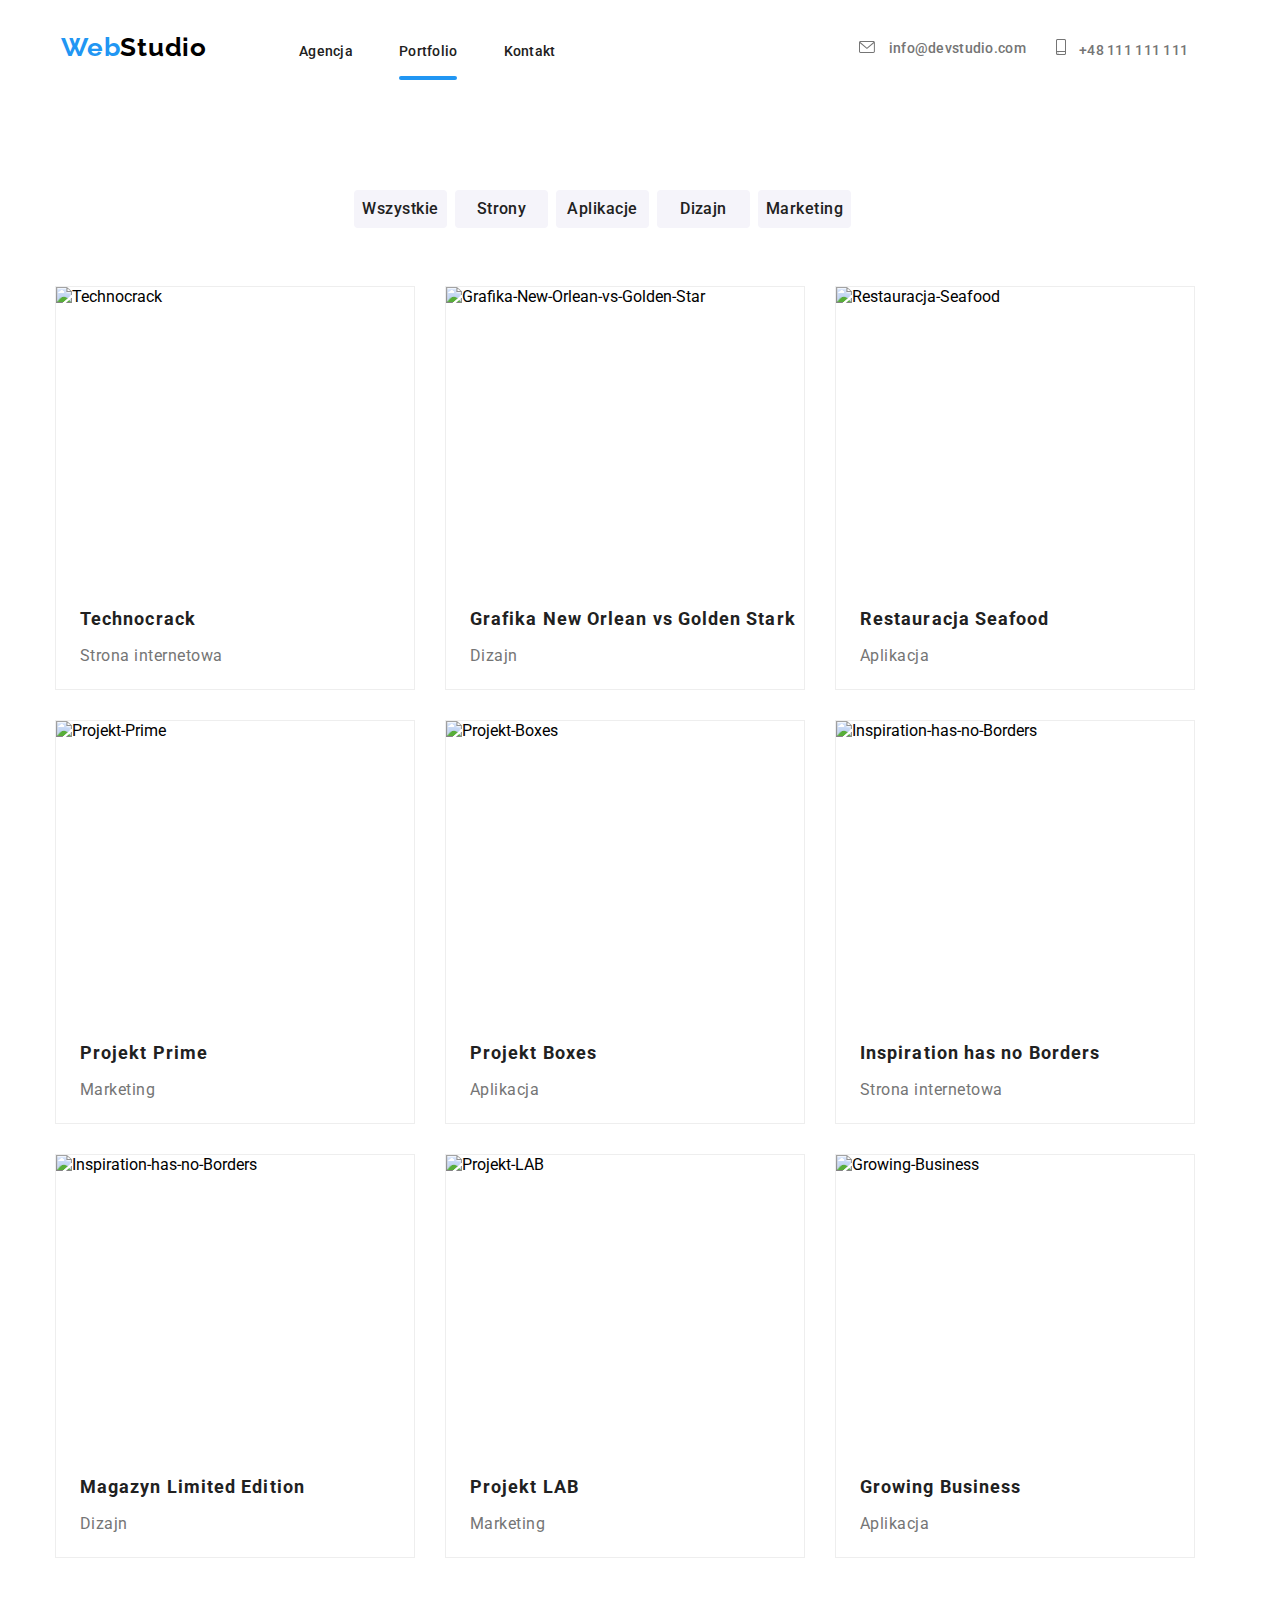
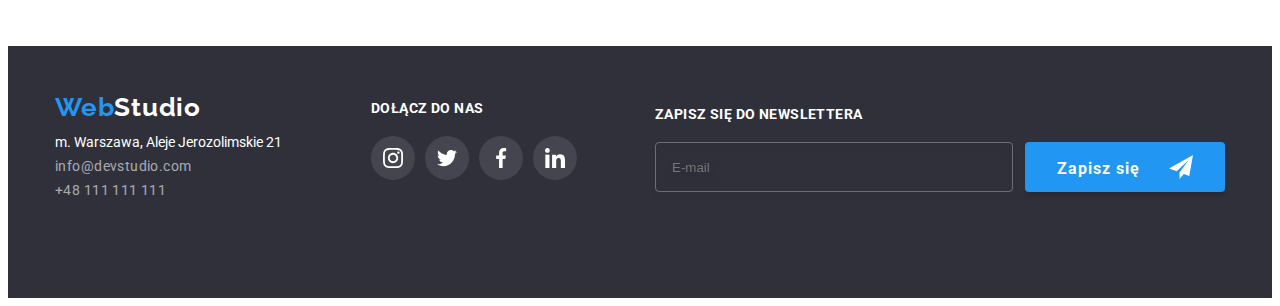
==== commit c85ddbd1: "hover" ====
--- a/portfolio.html
+++ b/portfolio.html
@@ -15,12 +15,12 @@
       href="https://fonts.googleapis.com/css2?family=Raleway:wght@700&family=Roboto:wght@400;500;700;900&display=swap"
       rel="stylesheet"
     />
-    <title>Homework-2</title>
+    <title>Homework-6</title>
   </head>
 
   <body>
     <!-- <headline> -->
-     <header class="header">
+    <header class="header">
       <div class="container">
         <div class="navigation-all">
           <nav class="navigation">
@@ -30,22 +30,26 @@
 
             <ul class="navigation-list">
               <li><a class="navigation-list-item" href="index.html">Agencja</a></li>
-              <li><a class="navigation-list-item" href="#">Portfolio</a></li>
+              <li><a class="navigation-list-item portfolio" href="#">Portfolio</a></li>
               <li><a class="navigation-list-item" href="#">Kontakt</a></li>
             </ul>
           </nav>
 
           <div class="social-icon-header">
-            <a class="social-icon-header-link" href="#">
+            <a class="social-icon-header-link" href="mailto:info@devstudio.com">
               <svg class="social-icon-header-mail" width="16px" height="12px">
-                <use href="./images/icons.swg.svg#icon-mail"></use></svg></a>
-            <a class="mail" href="mailto:info@devstudio.com">info@devstudio.com</a>
-
-            <a class="social-icon-header-link" href="#">
+                <use href="./images/icons.swg.svg#icon-mail"></use>
+              </svg>
+              info@devstudio.com</a
+            >
+
+            <a class="social-icon-header-link" href="tel:+48111111111">
               <svg class="social-icon-header-smartphone" width="10px" height="16px">
-                <use href="./images/icons.swg.svg#icon-smartphone"></use></svg></a>
-            <a class="phone" href="tel:+48111111111">+48 111 111 111 </a>
-         </div> 
+                <use href="./images/icons.swg.svg#icon-smartphone"></use>
+              </svg>
+              +48 111 111 111
+            </a>
+          </div>
         </div>
       </div>
     </header>
@@ -69,22 +73,51 @@
       <section class="filers-examples">
         <div class="filter-examples-all-1">
           <div class="filter-examples-images">
-            <img src="images/Technocrack.jpg" alt="Technocrack" width="370" height="294" />
+            <div class="portfolio-photos">
+              <img src="images/Technocrack.jpg" alt="Technocrack" width="370" height="294" />
+              <div class="img-wrapper">
+                <p>
+                  Technocrack jest popularną platformą wykorzystywaną do rozpowszechniania
+                  koronawirusa. Firmy wykorzystują tę platformę do celów szpiegowskich i ataków na
+                  niezabezpieczone serwery konkurencji
+                </p>
+              </div>
+            </div>
             <h4 class="filter-examples-images-item">Technocrack</h4>
             <p class="filter-examples-images-category">Strona internetowa</p>
           </div>
-          <div class="filter-examples-images">
-            <img
-              src="images/Grafika-New-Orlean.jpg"
-              alt="Grafika-New-Orlean-vs-Golden-Star"
-              width="370"
-              height="294"
-            />
+
+          <div class="filter-examples-images">
+            <div class="portfolio-photos">
+              <img
+                src="images/Grafika-New-Orlean.jpg"
+                alt="Grafika-New-Orlean-vs-Golden-Star"
+                width="370"
+                height="294"
+              />
+              <div class="img-wrapper">
+                <p>
+                  Technocrack jest popularną platformą wykorzystywaną do rozpowszechniania
+                  koronawirusa. Firmy wykorzystują tę platformę do celów szpiegowskich i ataków na
+                  niezabezpieczone serwery konkurencji
+                </p>
+              </div>
+            </div>
             <h4 class="filter-examples-images-item">Grafika New Orlean vs Golden Stark</h4>
             <p class="filter-examples-images-category">Dizajn</p>
           </div>
-          <div class="filter-examples-images">
-            <img src="images/Seafood.jpg" alt="Restauracja-Seafood" width="370" height="294" />
+
+          <div class="filter-examples-images">
+            <div class="portfolio-photos">
+              <img src="images/Seafood.jpg" alt="Restauracja-Seafood" width="370" height="294" />
+              <div class="img-wrapper">
+                <p>
+                  Technocrack jest popularną platformą wykorzystywaną do rozpowszechniania
+                  koronawirusa. Firmy wykorzystują tę platformę do celów szpiegowskich i ataków na
+                  niezabezpieczone serwery konkurencji
+                </p>
+              </div>
+            </div>
             <h4 class="filter-examples-images-item">Restauracja Seafood</h4>
             <p class="filter-examples-images-category">Aplikacja</p>
           </div>
@@ -92,49 +125,108 @@
 
         <div class="filter-examples-all-2">
           <div class="filter-examples-images">
-            <img src="images/Projekt-Prime.jpg" alt="Projekt-Prime" width="370" height="294" />
+            <div class="portfolio-photos">
+              <img src="images/Projekt-Prime.jpg" alt="Projekt-Prime" width="370" height="294" />
+              <div class="img-wrapper">
+                <p>
+                  Technocrack jest popularną platformą wykorzystywaną do rozpowszechniania
+                  koronawirusa. Firmy wykorzystują tę platformę do celów szpiegowskich i ataków na
+                  niezabezpieczone serwery konkurencji
+                </p>
+              </div>
+            </div>
             <h4 class="filter-examples-images-item">Projekt Prime</h4>
             <p class="filter-examples-images-category">Marketing</p>
           </div>
-          <div class="filter-examples-images">
-            <img src="images/Projekt-Boxes.jpg" alt="Projekt-Boxes" width="370" height="294" />
+
+          <div class="filter-examples-images">
+            <div class="portfolio-photos">
+              <img src="images/Projekt-Boxes.jpg" alt="Projekt-Boxes" width="370" height="294" />
+              <div class="img-wrapper">
+                <p>
+                  Technocrack jest popularną platformą wykorzystywaną do rozpowszechniania
+                  koronawirusa. Firmy wykorzystują tę platformę do celów szpiegowskich i ataków na
+                  niezabezpieczone serwery konkurencji
+                </p>
+              </div>
+            </div>
             <h4 class="filter-examples-images-item">Projekt Boxes</h4>
             <p class="filter-examples-images-category">Aplikacja</p>
           </div>
-          <div class="filter-examples-images">
-            <img
-              src="images/Inspiration-has-no-Borders.jpg"
-              alt="Inspiration-has-no-Borders"
-              width="370"
-              height="294"
-            />
+
+          <div class="filter-examples-images">
+            <div class="portfolio-photos">
+              <img
+                src="images/Inspiration-has-no-Borders.jpg"
+                alt="Inspiration-has-no-Borders"
+                width="370"
+                height="294"
+              />
+              <div class="img-wrapper">
+                <p>
+                  Technocrack jest popularną platformą wykorzystywaną do rozpowszechniania
+                  koronawirusa. Firmy wykorzystują tę platformę do celów szpiegowskich i ataków na
+                  niezabezpieczone serwery konkurencji
+                </p>
+              </div>
+            </div>
             <h4 class="filter-examples-images-item">Inspiration has no Borders</h4>
             <p class="filter-examples-images-category">Strona internetowa</p>
           </div>
         </div>
+
         <div class="filter-examples-all-3">
           <div class="filter-examples-images">
-            <img
-              src="images/Magazyn-Limited-Edition.jpg"
-              alt="Inspiration-has-no-Borders"
-              width="370"
-              height="294"
-            />
+            <div class="portfolio-photos">
+              <img
+                src="images/Magazyn-Limited-Edition.jpg"
+                alt="Inspiration-has-no-Borders"
+                width="370"
+                height="294"
+              />
+              <div class="img-wrapper">
+                <p>
+                  Technocrack jest popularną platformą wykorzystywaną do rozpowszechniania
+                  koronawirusa. Firmy wykorzystują tę platformę do celów szpiegowskich i ataków na
+                  niezabezpieczone serwery konkurencji
+                </p>
+              </div>
+            </div>
             <h4 class="filter-examples-images-item">Magazyn Limited Edition</h4>
             <p class="filter-examples-images-category">Dizajn</p>
           </div>
-          <div class="filter-examples-images">
-            <img src="images/Projekt-LAB.jpg" alt="Projekt-LAB" width="370" height="294" />
+
+          <div class="filter-examples-images">
+            <div class="portfolio-photos">
+              <img src="images/Projekt-LAB.jpg" alt="Projekt-LAB" width="370" height="294" />
+              <div class="img-wrapper">
+                <p>
+                  Technocrack jest popularną platformą wykorzystywaną do rozpowszechniania
+                  koronawirusa. Firmy wykorzystują tę platformę do celów szpiegowskich i ataków na
+                  niezabezpieczone serwery konkurencji
+                </p>
+              </div>
+            </div>
             <h4 class="filter-examples-images-item">Projekt LAB</h4>
             <p class="filter-examples-images-category">Marketing</p>
           </div>
-          <div class="filter-examples-images">
-            <img
-              src="images/Growing-Business.jpg"
-              alt="Growing-Business"
-              width="370"
-              height="294"
-            />
+
+          <div class="filter-examples-images">
+            <div class="portfolio-photos">
+              <img
+                src="images/Growing-Business.jpg"
+                alt="Growing-Business"
+                width="370"
+                height="294"
+              />
+              <div class="img-wrapper">
+                <p>
+                  Technocrack jest popularną platformą wykorzystywaną do rozpowszechniania
+                  koronawirusa. Firmy wykorzystują tę platformę do celów szpiegowskich i ataków na
+                  niezabezpieczone serwery konkurencji
+                </p>
+              </div>
+            </div>
             <h4 class="filter-examples-images-item">Growing Business</h4>
             <p class="filter-examples-images-category">Aplikacja</p>
           </div>
@@ -142,60 +234,74 @@
       </section>
     </main>
 
-
-
-<footer>
-      <section class="footer">
-          <div class="container footer-address>
-          <address class="footer-address">       
-          <div class="footer-address">
-          <a class="address-logo" href="#"
-            ><span class="web">Web</span><span class="studio footer">Studio</span></a>
-
-          <br />
-          <p class="adress-street">m. Warszawa, Aleje Jerozolimskie 21<br /></p>
-          <a class="address-mail" href="mailto:info@devstudio.com">info@devstudio.com</a><br />
-          <a class="address-phone" href="tel:+48111111111">+48 111 111 111 </a>
-          </div>
-        </address>   
-
-      <div class="join-to-us-portfolio">
-        <h2 class="join-to-us-tittle-portfolio-h2">DOŁĄCZ DO NAS</h2>
-        <ul class="join-to-us-list-portfolio-ul">
-          <li class="join-to-us-list-item">
-            <a class="join-to-us-list-link" href="#">
-              <svg class="social-icon-footer">
-                <use href="./images/icons.swg.svg#icon-IG"></use>
+    <!-- /* =============FOOTER INDEX.HTML============ */ -->
+
+    <footer>
+      <section class="footer-portfolio">
+        <div class="container footer-container">
+          <address class="footer-address-portfolio-2">
+            <div class="footer-address-portfolio">
+              <a class="address-logo" href="#"
+                ><span class="web">Web</span><span class="studio footer">Studio</span></a
+              >
+
+              <br />
+              <p class="adress-street">m. Warszawa, Aleje Jerozolimskie 21<br /></p>
+              <a class="address-mail" href="mailto:info@devstudio.com">info@devstudio.com</a><br />
+              <a class="address-phone" href="tel:+48111111111">+48 111 111 111 </a>
+            </div>
+          </address>
+
+          <div class="join-to-us-portfolio-2">
+            <h2 class="join-to-us-tittle-portfolio-h2">DOŁĄCZ DO NAS</h2>
+            <ul class="join-to-us-list-portfolio-ul-portfolio">
+              <li class="join-to-us-list-item">
+                <a class="join-to-us-list-link" href="#">
+                  <svg class="social-icon-footer">
+                    <use href="./images/icons.swg.svg#icon-IG"></use>
+                  </svg>
+                </a>
+              </li>
+              <li class="join-to-us-list-item">
+                <a class="join-to-us-list-link" href="#">
+                  <svg class="social-icon-footer">
+                    <use href="./images/icons.swg.svg#icon-twitter-1"></use>
+                  </svg>
+                </a>
+              </li>
+              <li class="join-to-us-list-item">
+                <a class="join-to-us-list-link" href="#">
+                  <svg class="social-icon-footer">
+                    <use href="./images/icons.swg.svg#icon-facebook-1"></use>
+                  </svg>
+                </a>
+              </li>
+              <li class="join-to-us-list-item">
+                <a class="join-to-us-list-link" href="#">
+                  <svg class="social-icon-footer">
+                    <use href="./images/icons.swg.svg#icon-linkedin-1"></use>
+                  </svg>
+                </a>
+              </li>
+            </ul>
+          </div>
+          <div class="newsletter-portfolio">
+        <h2 class="newsletter-h2">ZAPISZ SIĘ DO NEWSLETTERA</h2>
+        <ul class="newsletter-ul">
+          <li class="newsletter-ul-item">
+<input  class="newsletter-ul-item-email" type="text" name="Name" placeholder="E-mail" />
+          </li>
+        <li class="newsletter-ul-item">
+<button class="button-newletter-register" type="button">Zapisz się
+   <svg class="footer-icon-register">
+                <use href="./images/icons.swg.svg#icon-register"></use>
               </svg>
-            </a>
-          </li>
-          <li class="join-to-us-list-item">
-            <a class="join-to-us-list-link" href="#">
-              <svg class="social-icon-footer">
-                <use href="./images/icons.swg.svg#icon-twitter-1"></use>
-              </svg>
-            </a>
-          </li>
-          <li class="join-to-us-list-item">
-            <a class="join-to-us-list-link" href="#">
-              <svg class="social-icon-footer">
-                <use href="./images/icons.swg.svg#icon-facebook-1"></use>
-              </svg>
-            </a>
-          </li>
-          <li class="join-to-us-list-item">
-            <a class="join-to-us-list-link" href="#">
-              <svg class="social-icon-footer">
-                <use href="./images/icons.swg.svg#icon-linkedin-1"></use>
-              </svg>
-            </a>
-          </li>
-        </ul>
-      </div>
-      </div>
+</button>
+</li>
+</ul>
+</div> 
+        </div>
       </section>
     </footer>
-
-    
   </body>
 </html>
--- a/style/styles.css
+++ b/style/styles.css
@@ -26,7 +26,7 @@
 
 .container {
   width: 1200px;
-  padding: 0 15px; 
+  padding: 0 15px;
   align-items: center;
   margin: 0 auto;
 
@@ -39,7 +39,7 @@
 }
 .navigation-all{
 display: flex;
-align-items: baseline; 
+align-items: baseline;
 width: 1158px;
 align-items: center;
 margin: 0 auto;
@@ -54,7 +54,7 @@
 .navigation-link{
 width: 145px;
 height: 31px;
-left:0px; 
+left:0px;
 margin-right: 93px;
 padding-top: 24px;
 padding-bottom: 25px;
@@ -78,11 +78,33 @@
 .social-icon-header{
   display: flex;
   justify-content: flex-end;
+  align-items: center;
   margin-left: 258px;
   height: 16px;
-}
-
-
+  top:32px;
+}
+.portfolio-agency:first-child::after{
+  content:"";
+  display: block;
+ width: 53px;
+height: 4px;
+background: var(--main-color);
+border-radius: 2px;
+position:absolute;
+top: 76px;
+
+
+}
+.portfolio:first-child::after{
+ content:"";
+  display: block;
+ width: 58px;
+height: 4px;
+background: var(--main-color);
+border-radius: 2px;
+position:absolute;
+top: 76px;
+}
 
 .phone{
 
@@ -126,10 +148,11 @@
 .navigation-list-item:hover,
 .navigation-list-item:focus {
   color: var(--main-color);
-}
-
-.mail,
-.phone {
+  transition-duration: 250ms;
+  transition-timing-function: cubic-bezier(0.4, 0, 0.2, 1);
+}
+
+.social-icon-header-link{
   font-style: normal;
   font-weight: 500;
   font-size: 14px;
@@ -137,32 +160,54 @@
   letter-spacing: 0.02em;
   color: #757575;
   text-decoration: none;
-}
-.mail:hover,
-.mail:focus {
-  color: var(--main-color);
-}
-.phone:hover,
-.phone:focus {
-  color: var(--main-color);
-}
+  align-items: baseline;
+  justify-content: center;
+}
+
 .social-icon-header-mail{
 cursor: pointer;
 }
+.social-icon-header:hover,
+.social-icon-header:focus{
+fill: var(--main-color);
+}
   .social-icon-header-mail:hover,
   .social-icon-header-mail:focus{
-   color: var(--main-color); 
-  }
+   fill: var(--main-color);
+   color:var(--main-color);
+    }
+.social-icon-header-smartphone:hover,
+.social-icon-header-smartphone:focus{
+  fill: var(--main-color); 
+}
+
+
 
   .social-icon-header-link:hover,
   .social-icon-header-link:focus{
-   color: var(--main-color); 
-  }
-  
-  
+   color: var(--main-color);
+   fill:var(--main-color);
+  transition-duration: 250ms;
+  transition-timing-function: cubic-bezier(0.4, 0, 0.2, 1);
+     }  
+.social-icon-header-link:hover 
+.social-icon-header-mail {
+ fill: var(--main-color);
+  transition-duration: 250ms;
+  transition-timing-function: cubic-bezier(0.4, 0, 0.2, 1);
+ 
+ 
+}
+.social-icon-header-link:hover 
+.social-icon-header-smartphone {
+ fill: var(--main-color);
+  transition-duration: 250ms;
+  transition-timing-function: cubic-bezier(0.4, 0, 0.2, 1);
+}
+
   .social-icon-header-mail{
     margin-right: 10px;
-    
+
   }
 .social-icon-header-smartphone{
   margin-right: 10px;
@@ -174,15 +219,15 @@
 /* =============hero-efektywne-rozwiązania-dla-waszego-biznesu============ */
 
 .hero {
- 
+
   height: 600px;
   top: 80px;
   left: 0px;
   border: 1px solid #000000;
-  background: #2f303a;  
-   background-image: linear-gradient( 
+  background: #2f303a;
+   background-image: linear-gradient(
   rgba(47, 48, 58, 0.4),
-  rgba(47, 48, 58, 0.4)), 
+  rgba(47, 48, 58, 0.4)),
   url("../images/people-bg-PNG.png");
   background-repeat: no-repeat;
   background-size: cover;
@@ -243,13 +288,13 @@
 
 
 .lorem-impusem-icons-list{
-  display: flex;  
+  display: flex;
   justify-content: space-between;
   list-style: none;
   padding: 0 15px;
   align-items: center;
   margin: 0 auto;
-  margin-top: 94px; 
+  margin-top: 94px;
   margin-bottom: 30px;
 
 }
@@ -260,15 +305,15 @@
 }
 
 .lorem-impusem-icons-link{
-display: flex; 
+display: flex;
   width: 270px;
 height: 120px;
   background-color: #F5F4FA;
-  border-width::4px;   
+  border-width::4px;
   justify-content: center;
   align-items: center;
-  
-  
+
+
 }
 
 .lorem-impusem-icons-item:not(:last-child){
@@ -279,7 +324,7 @@
 
 
 .lorem-ipsum {
-  position:  
+  position:
   height: 101px;
   top: 774px;
   font-family: var(--main-font);
@@ -287,7 +332,7 @@
   filter: drop-shadow(0px 4px 4px rgba(0, 0, 0, 0.25));
   margin: 0 auto;
   margin-top:30px;
-  
+
 
 }
 
@@ -301,7 +346,7 @@
 text-transform: uppercase;
 /* align-items: center;
 justify-content: center; */
-margin: 0 auto; 
+margin: 0 auto;
 justify-content: center;
 
 
@@ -320,21 +365,21 @@
  .container-lorem-ipsum{
   display: flex;
   width: 1200px;
-  padding: 0 15px; 
+  padding: 0 15px;
   align-items: center;
   margin: 0 auto;
   justify-content: center;
   margin-bottom:94px;
-  
-   
-   
-   
+
+
+
+
 
  }
 .lorem-ipsum-item{
   flex-basis: 270px;
-  
-  
+
+
 
 }
 .lorem-ipsum-item:not(:last-child){
@@ -353,6 +398,7 @@
 margin:0 auto;
 margin-top: 94px;
 
+
 }
 .what-we-do-tittle{
 margin:0 auto;
@@ -375,9 +421,67 @@
 
 
 }
-
+.what-we-do_item{
+  display: flex;
+  flex-direction: column;
+}
 .what-we-do_item:not(:last-child){
 margin-right:30px;
+}
+
+.what-we-do-content-item-span-computer,
+.what-we-do-content-item-span-mobile,
+.what-we-do-content-item-span-grafic{
+font-family: var(--main-font);
+font-style: normal;
+font-weight: bold;
+font-size: 14px;
+line-height: 1.142px;
+text-align: center;
+letter-spacing: 0.03em;
+text-transform: uppercase;
+
+color: #FFFFFF;
+
+}
+.box{
+background-color: rgba(47, 48, 58, 0.8);
+width: 370px;
+height: 70px;
+position: absolute;
+align-items: center;
+margin: 0 auto;
+margin-top:224px;
+z-index: 20;
+display: block;
+
+}
+
+.what-we-do-content-item-span-computer{
+position:relative;
+z-index: 30;
+margin-left:90px;
+bottom:-27px;
+width: 190px;
+height: 16px; 
+}
+
+.what-we-do-content-item-span-mobile{
+position:relative;
+z-index: 30;
+margin-left:113px;
+bottom:-27px;
+width: 144px;
+height: 16px;
+}
+
+.what-we-do-content-item-span-grafic{
+position:relative;
+z-index: 30;
+margin-left:94px;
+bottom:-27px;
+width: 182px;
+height: 16px;
 }
 /* <!-- end-What-we-do--> */
 
@@ -417,7 +521,7 @@
   justify-content: center;
   /* text-decoration: none;
   font-style: none; */
-  
+
 }
 .team-member{
 
@@ -470,18 +574,19 @@
   width: 20px;
   height: 20px;
   fill:#AFB1B8;
-  
+
 }
 .team-member-social-list-link{
-  display: flex; 
+  display: flex;
   width: 44px;
   height: 44px;
   background-color: #FFFFFF;
-  border-radius: 50%;   
+  border-radius: 50%;
   justify-content: center;
   align-items: center;
-  
-  
+
+
+
  }
 .team-member-social-list{
   display: flex;
@@ -493,40 +598,71 @@
   margin: 0 auto;
   margin-top: 16px;
   margin-bottom: 18px;
-  
-  
-   
-}
-.social-icon:hover,
-.social-icon:focus{
-  fill: #FFFFFF;
 }
 .team-member-social-list-link:hover,
 .team-member-social-list-link:focus{
-background-color: var(--main-color)
-}
- 
-/* .team-member-social-list-item,
-{
-  text-decoration: none;
-  font-style: none; */
-}
+background-color: var(--main-color);
+fill:#FFFFFF;
+}
+/* .social-icon:hover,
+.social-icon:focus{
+  fill: #FFFFFF; 
+}  */
+
+
+
+ .team-member-social-list-link:hover
+.social-icon{
+  fill:#FFFFFF; 
+}  
 
 /* <!-- end-the-our-team --> */
 
 
 
 /*<!-- our-clients --> */
+
+  /* Nasz zespół */
+.tittle{
+font-family:var(--main-font);
+font-style: normal;
+font-weight: bold;
+font-size: 36px;
+line-height: 1.666px;
+text-align: center;
+letter-spacing: 0.03em;
+
+color: #212121;
+
+
+}
 
 .our-clients-tittle{
 display: block;
-margin: 0 auto;} 
+margin: 0 auto;
+font-family:var(--main-font);
+font-style: normal;
+font-weight: bold;
+font-size: 36px;
+line-height: 1.666px;
+text-align: center;
+letter-spacing: 0.03em;
+
+color: #212121;
+}
+
+.our-clients-icon-lisc{
+  height: 41.18px;
+width: 43.46px;
+fill:#AFB1B8;
+}
+
 
 
 .our-clients-icon{
 width: 106px;
 height: 60px;
-fill:#AFB1B8;  
+fill:#AFB1B8;
 }
 .our-clients-list{
   display: flex;
@@ -536,16 +672,14 @@
   margin: 0 auto;
   padding-top:50px;
   padding-bottom: 94px;;
-  } 
+  }
 .container-our-clients{
 height: 184px;
-margin:o auto; 
+margin:o auto;
 align-items: center;
 font-family: var(--main-font);
 font-style: normal;
 font-weight: bold;
-font-size: 36px;
-line-height: 1.1667;
 text-align: center;
 letter-spacing: 0.03em;
 
@@ -553,26 +687,30 @@
 .our-clients-icon:not(:last-child){
   margin-right: 30px;
 
-} 
+}
 .our-clients-link{
-  display: flex;  
+  display: flex;
   width: 170px;
   height: 92px;
   background-color: #FFFFFF;
-  border-width: 1px;  
-  border-color: #AFB1B8; 
+  border-width: 1px;
+  border-color: #AFB1B8;
   border-style: solid;
    justify-content: center;
   align-items: center;
   border-radius: 4px;
-} 
+}
 .our-clients-link:not(:last-child){
 margin-rigt:30px;
 }
-
+.our-clients-icon-lisc:hover,
+.our-clients-icon-lisc:focus,
 .our-clients-icon:hover,
 .our-clients-icon:focus{
   fill: var(--main-color);
+  transition-duration: 250ms;
+  transition-timing-function: cubic-bezier(0.4, 0, 0.2, 1);
+}
 }
 
 .our-clients-link:hover,
@@ -585,6 +723,43 @@
 align-items: center;
 background-position: center;
 }
+ .img-wrapper{ 
+  position: absolute;
+  top: 0px;
+  left: 0;
+  width: 100%;
+  height: 100%;
+  background-color: var(--main-color);
+  transform: translatey(100%);
+  transition: transform 250ms ease }  
+  
+
+.filter-examples-images:hover .img-wrapper {
+  transform: translatey(0);} 
+
+
+.img-wrapper > p {
+
+width: 301px;
+height: 196px;
+padding-top: 49px;
+padding-left: 29px;
+
+font-family: var(--main-font);
+font-style: normal;
+font-weight: normal;
+font-size: 1.555;
+line-height: 28px;
+letter-spacing: 0.03em;
+color: #FFFFFF;}
+
+.portfolio-photos{
+  position: relative; 
+  overflow: hidden;
+}
+
+
+
 /* <!-- and-our-clients --> */
 
 /* =============/MAIN INDEX.HTML============ */
@@ -606,20 +781,9 @@
 margin-left: 215px;
 margin-top:94px;
 }
- 
-
-.container-footer{
-  width: 1200px;
-  height: 252px;
-  align-items: center;
-  margin: 0 auto;
-  position: absolute;
-  left: 0px;
-  
-.footer-address-portfolio {
-  margin-top:60px;
-}
-}
+
+
+
 
 .web,
 .studio {
@@ -659,26 +823,46 @@
   color: #FFFFFF;
 }
 .footer-address{
-padding-top:60px;
-}
-
-
-
-.join-to-us{
+
+  position: relative;
+   top: 30px; 
+} 
+.footer-address-porfolio{
+  display: flex;
+align-items: flex-start;
+} 
+.footer-icon-register{
+  fill: #FFFFFF;
+  width: 24px;
+  height: 24px;
+  margin-left: 24px;
+  position:relative;
+  top:5px;
+
+}
+
+.join-to-us,
+.join-to-us-porfolio{
   display: flex;
    flex-direction: column;
    width: 206px;
-  
-}
+   
+
+}
+.join-to-us{
+  top:2752px;
+  position:absolute;
+}
+
 .join-to-us-list-item{
   list-style: none;
   display: flex;
- 
-  
+
+
 }
 
 .adress-street{
-color: #FFFFFF; 
+color: #FFFFFF;
 font-size: 14px;
 line-height: 1.714;
 /* or 171% */
@@ -706,6 +890,11 @@
 margin-left:0px;
 }
 
+.form-icon-register{
+  fill:#FFFFFF;
+
+}
+
 
 .social-icon-footer{
   width: 20px;
@@ -717,13 +906,14 @@
   width: 16px;
   height: 12px;
   fill:#757575;
-  
+
 }
 
 .social-icon-header-smartphone{
   width: 10px;
   height: 16px;
   fill:#757575;
+ 
 }
 
 .join-to-us-tittle,
@@ -770,13 +960,28 @@
 
 margin-left: 316px;
 }
-.join-to-us-list-portfolio-ul{
-  display: flex;
-  
+
+
+
+.join-to-us-list-portfolio-ul,
+.join-to-us-list-portfolio-ul-portfolio{
+  display: flex;
+
+}
+.join-to-us-list-portfolio-ul-portfolio{
+  width: 206px;
+  justify-content: space-between;
+  margin-left: 316px;
+
+
+}
+.join-to-us{
+  position: absolute;
+  top:2644px;
 }
 .join-to-us-list{
     list-style: none;
-  
+
 width: 206px;
 height: 44px;
 left: 531px;
@@ -797,13 +1002,13 @@
 
 .join-to-us-list-portfolio{
   display: flex;
-  
+
 }
 .join-to-us-list-link{
   display: flex;
    width: 44px;
   height: 44px;
-    border-radius: 50%;   
+    border-radius: 50%;
   justify-content: center;
   align-items: center;
   background-color: rgba(255, 255, 255, 0.1);
@@ -811,28 +1016,387 @@
 
 .join-to-us-list-link
 .join-to-us-list-link-portfolio{
-  display: flex; 
+  display: flex;
   width: 44px;
   height: 44px;
   background-color: rgba(255, 255, 255, 0.1);
   justify-content: center;
   align-items: center;
-  border-radius: 50%; 
+  border-radius: 50%;
 }
 
 .join-to-us-list-link:hover,
 .join-to-us-list-link:focus{
 background-color: var(--main-color)
+
 }
 
 .join-to-us-list-link-portfolio:hover,
 .join-to-us-list-link-portfolio:focus{
 background-color: var(--main-color)
 }
-
+.footer-address-portfolio-2{ 
+top:1692px;
+  position: absolute;
+}
+.footer-portfolio{
+  display: flex;
+  padding-top: 60px;
+  height: 252px;
+background: #2F303A;
+margin:0 auto;
+}
+.join-to-us-portfolio{
+  top:1692px;
+  position: absolute; 
+}
+
+.join-to-us-portfolio-2{
+  top:1700px;
+  position: absolute; 
+  
+}
+.newsletter-h2{
+  font-family: Roboto;
+font-style: normal;
+font-weight: bold;
+font-size: 14px;
+line-height: 1.172;
+letter-spacing: 0.03em;
+text-transform: uppercase;
+
+color: #FFFFFF;
+margin-bottom: 20px;;
+}
+
+.newsletter-ul{
+  list-style: none;
+  display: flex;
+
+}
+
+.newsletter-ul-item-email{
+ 
+width: 358px;
+height: 50px;
+border: 1px solid rgba(255, 255, 255, 0.3);
+box-sizing: border-box;
+filter: drop-shadow(0px 4px 4px rgba(0, 0, 0, 0.15));
+border-radius: 4px;
+background-color: transparent;
+padding-left: 16px;
+margin-right: 12px;
+}
+
+.button-newletter-register{
+
+width: 200px;
+height: 50px;
+background: #2196F3;
+box-shadow: 0px 4px 4px rgba(0, 0, 0, 0.15);
+border-radius: 4px;
+border: none;
+font-family: var(--main-font);
+font-style: normal;
+font-weight: bold;
+font-size: 16px;
+line-height: 1.875;
+align-items: center;
+text-align: center;
+letter-spacing: 0.06em;
+
+color: #FFFFFF;
+}
+.button-newletter-register::after{
+  background-image: url("./images/icons.swg.svg#icon-IG");
+  fill:#EEEEEE;
+  background-size: 24px, 24px;
+}
+.newsletter-main{
+  margin-left: 600px;
+  bottom: 110px;
+  position: relative;
+  
+}
+.newsletter-portfolio{
+  margin-left: 600px;
+ ;
+}
 
 /* =============FOOTER PORTFOLIO.HTML============ */
 
+
+/* =============BACKDROP============ */
+.backdrop{
+position:fixed;
+width: 100%;
+height: 100%;
+left:0;
+top:0;
+ background-color:rgba(0, 0, 0, 0.2);
+ z-index: 50;
+ 
+}
+.modal{
+  position: absolute;
+  top:50%;
+  left:50%;
+  transform: translate(-50%,-50%);
+  width: 528px;
+min-height: 581px;
+  background-color: #FFFFFF;
+  z-index: 50;
+ 
+}
+.form-all{
+ 
+width: 448px;   
+}
+
+.form-all-flex{
+  display: flex;
+  flex-direction: column;
+   position: absolute;
+    /* top: 261px;  */
+    left: 50%;
+    top: 50%;  
+    transform: translate(-50%,-50%);
+    z-index: 70;
+    
+}
+
+
+.modal-tittle{
+font-family: var(--main-font);
+font-style: normal;
+font-weight: bold;
+font-size: 20px;
+line-height: 1.15;
+text-align: center;
+letter-spacing: 0.03em;
+color: #212121; 
+}
+.form-names{
+  font-family: var(--main-font);
+font-style: normal;
+font-weight: normal;
+font-size: 12px;
+line-height: 1.666;
+letter-spacing: 0.01em;
+color: #757575;
+padding-bottom: 4px;
+padding-top:10px;
+
+}
+.form-names-all{
+height: 40px;
+width: 448px;
+border: 1px solid rgba(33, 33, 33, 0.2);
+box-sizing: border-box;
+border-radius: 4px;
+padding-left: 50px!important
+}
+
+
+.form-names-feedback{
+font-family: var(--main-font);
+font-style: normal;
+font-weight: normal;
+font-size: 12px;
+line-height: 1.666;
+letter-spacing: 0.01em;
+color: rgba(117, 117, 117, 0.5);
+border: 1px solid rgba(33, 33, 33, 0.2);
+/* box-sizing: border-box; */
+border-radius: 4px;
+width: 448px;
+height: 120px;
+padding-left: 16px; 
+padding-top:12px;
+resize: none;
+
+
+}
+.form-name-svg{
+  display: flex;
+}
+
+
+.form-names-feedback:focus,
+.form-names-feedback:hover{
+  border-color: var(--main-color);
+  
+}
+
+
+  
+.form-name{
+   position: absolute;
+    display: block;
+    height: 40px;
+}
+ .form-icon{
+  padding-left:12px;
+  position: relative;
+  bottom: 29px;
+  
+} 
+.form-icon-email{
+  /* left:12px;  */
+  position: relative;  
+  margin-bottom:29px;
+ padding-left:12px; 
+ height: 18px;
+ bottom:29px;
+ 
+
+}
+
+.form-label-icon{
+width:448px;
+height:40px;
+display: block;
+}
+
+.form-names-all:hover,
+.form-names-all:focus{
+  border-color: var(--main-color);
+  transition-duration: 250ms;
+  transition-timing-function: cubic-bezier(0.4, 0, 0.2, 1);
+}
+
+.form-label-icon:hover,
+.form-label-icon:focus{
+  border-color: var(--main-color);
+  fill: var(--main-color);
+  transition-duration: 250ms;
+  transition-timing-function: cubic-bezier(0.4, 0, 0.2, 1);
+  
+}
+.user-policy-text{
+  width: 420px;
+font-family: var(--main-font);
+font-style: normal;
+font-weight: normal;
+font-size: 14px;
+line-height: 1.714;
+/* identical to box height, or 171% */
+
+letter-spacing: 0.03em;
+
+color: #757575;
+margin-top: 20px;
+margin-left: 14px;
+align-items: center;
+
+}
+
+.user-policy-text::before{
+display: inline-block;
+
+content:"";
+width: 16px;
+height: 16px;
+outline: 1px solid #000000;
+border-radius: 2px;
+margin-right: 7px;
+position: relative;
+top:4.5px;
+
+
+}
+.modal-form-policy:checked + .user-policy-text::before{
+  background-color: var(--main-color);
+  border: 3px solid transparent;
+  outline:none;
+  background-image: url(../images/done_bird.svg);
+  background-repeat: no-repeat;
+  background-size: contain;
+  transition-duration: 250ms;
+  transition-timing-function: cubic-bezier(0.4, 0, 0.2, 1); 
+}
+
+.policy-text-link{
+  color: var(--main-color);
+}
+.visually-hidden{
+  position:absolute !important;
+  clip: rect(1px 1px 1px 1px);
+  clip: rect(1px, 1px, 1px, 1px);
+  padding: 0 !important;
+  height: 1px !important;
+  width: 1px !important;
+  overflow: hidden;
+}
+
+
+.button-form-send{
+margin-top: 30px;
+margin-left: 124px;
+width: 200px;
+height: 50px;
+background: var(--main-color);
+box-shadow: 0px 4px 4px rgba(0, 0, 0, 0.15);
+border-radius: 4px;
+border:none;
+
+
+font-family: var(--main-font);
+font-style: normal;
+font-weight: bold;
+font-size: 16px;
+line-height: 1.875;
+/* identical to box height, or 187% */
+letter-spacing: 0.06em;
+
+color: #FFFFFF;
+
+}
+
+
+
+
+
+
+.button-form{
+width: 200px;
+height: 50px;
+background: var(--main-color);
+box-shadow: 0px 4px 4px rgba(0, 0, 0, 0.15);
+border-radius: 4px;
+border-bottom: none;
+}
+
+
+
+
+.close-btn{
+  position: absolute;
+  top:8px;
+  right: 8px;
+  width: 30px;
+  height: 30px;
+  border: 1px solid rgba(0, 0, 0, 0.1);
+  border-radius: 50%;
+  background-color: transparent;
+  cursor:pointer;
+   z-index: 50;
+
+}
+.close-btn-cross{
+  /* position: absolute;  */
+    /* position: relative; */
+  top:15px;
+  right: 15px;
+  transform: translate(15%,20%);   
+}
+.is-hidden{
+  opacity: 0;
+  visibility: hidden;
+  pointer-events: none;
+}
+
+/* =============END.BACKDROP============ */
 
 
 
@@ -842,10 +1406,10 @@
   margin: 0 auto;
   align-items: center;
 }
-.filers-examples{}
+
 .filter-list-items{
   display: flex;
-  list-style:none; 
+  list-style:none;
   text-decoration: none;
 width: 572px;
 height: 54px;
@@ -856,9 +1420,9 @@
 margin-top:94px;
 
   }
- 
+
 .button-portfolio {
-  
+
   font-family: var(--main-font)
   font-style: normal;
   font-weight: 500;
@@ -866,7 +1430,7 @@
   line-height: 1.625;
     text-align: center;
   letter-spacing: 0.03em;
-  color: #212121;  
+  color: #212121;
   border:none;
 
 
@@ -875,18 +1439,22 @@
   left: 639px;
   top: 174px;
 
-  
+
 
   background-color: #f5f4fa;
   border-color:#f5f4fa;
   border-radius: 4px;
   margin-right:8px;
 }
- 
+
 .button-portfolio:hover,
 .button-portfolio:focus {
   color: #FFFFFF;
-  background-color: var(--main-color); 
+  background-color: var(--main-color);
+  transition-duration: 250ms;
+  transition-timing-function: cubic-bezier(0.4, 0, 0.2, 1);
+}
+  
 }
 
 .filers-examples{
@@ -903,16 +1471,18 @@
 /* =============FILTER-PHOTOS============ */
 
 .filter{
-  
+
 }
 
 .filers-examples {
 width: 1170px;
 height: 1360px;
-
-}
-
- .filter-examples-all-1{ 
+margin: 0 auto;
+align-items: center;
+
+}
+
+ .filter-examples-all-1{
    display: flex;
    flex-wrap: flex;
    margin: 0 auto;
@@ -921,32 +1491,34 @@
    margin-bottom: 30px;
    margin-top:50px;
      }
-     .filter-examples-all-2{ 
+     .filter-examples-all-2{
    display: flex;
    flex-wrap: flex;
    justify-content: space-between;
    margin-bottom: 30px;
      }
-.filter-examples-all-3{ 
+.filter-examples-all-3{
    display: flex;
    flex-wrap: flex;
    justify-content: space-between;
    margin-bottom: 94px;
-   
+
      }
 
 .filter-examples-images{
+  position: relative;
 width: 370px;
 height: 404px;
 background: #FFFFFF;
 border: 1px solid #EEEEEE;
 box-sizing: border-box;
 margin:auto;
+overflow: hidden;
 }
 
 .filter-examples-images {
 margin-right: 30px ;
-} 
+}
 
 .filter-examples-images-item{
 font-family: var(--main-font);
@@ -974,14 +1546,29 @@
 margin-left: 24px;;
 }
 
-
-
-
-
-  
-  
-
-   
+.filter-examples-image:hover{
+  animation-name: textAndColor;
+  animation-duration: 3000ms;
+  animation-timing-function: linear;
+  animation-delay: 1000ms;
+}
+.textAndColor{
+  content:"Technocrack jest popularną platformą wykorzystywaną do rozpowszechniania koronawirusa. Firmy wykorzystują tę platformę do celów szpiegowskich i ataków na niezabezpieczone serwery konkurencji";
+font-family: var(--main-font);
+font-style: normal;
+font-weight: normal;
+font-size: 18px;
+line-height: 28px;
+/* or 156% */
+letter-spacing: 0.03em;
+color: #FFFFFF;
+}
+
+
+
+
+
+
 
 
 /* .filers-examples > p {
